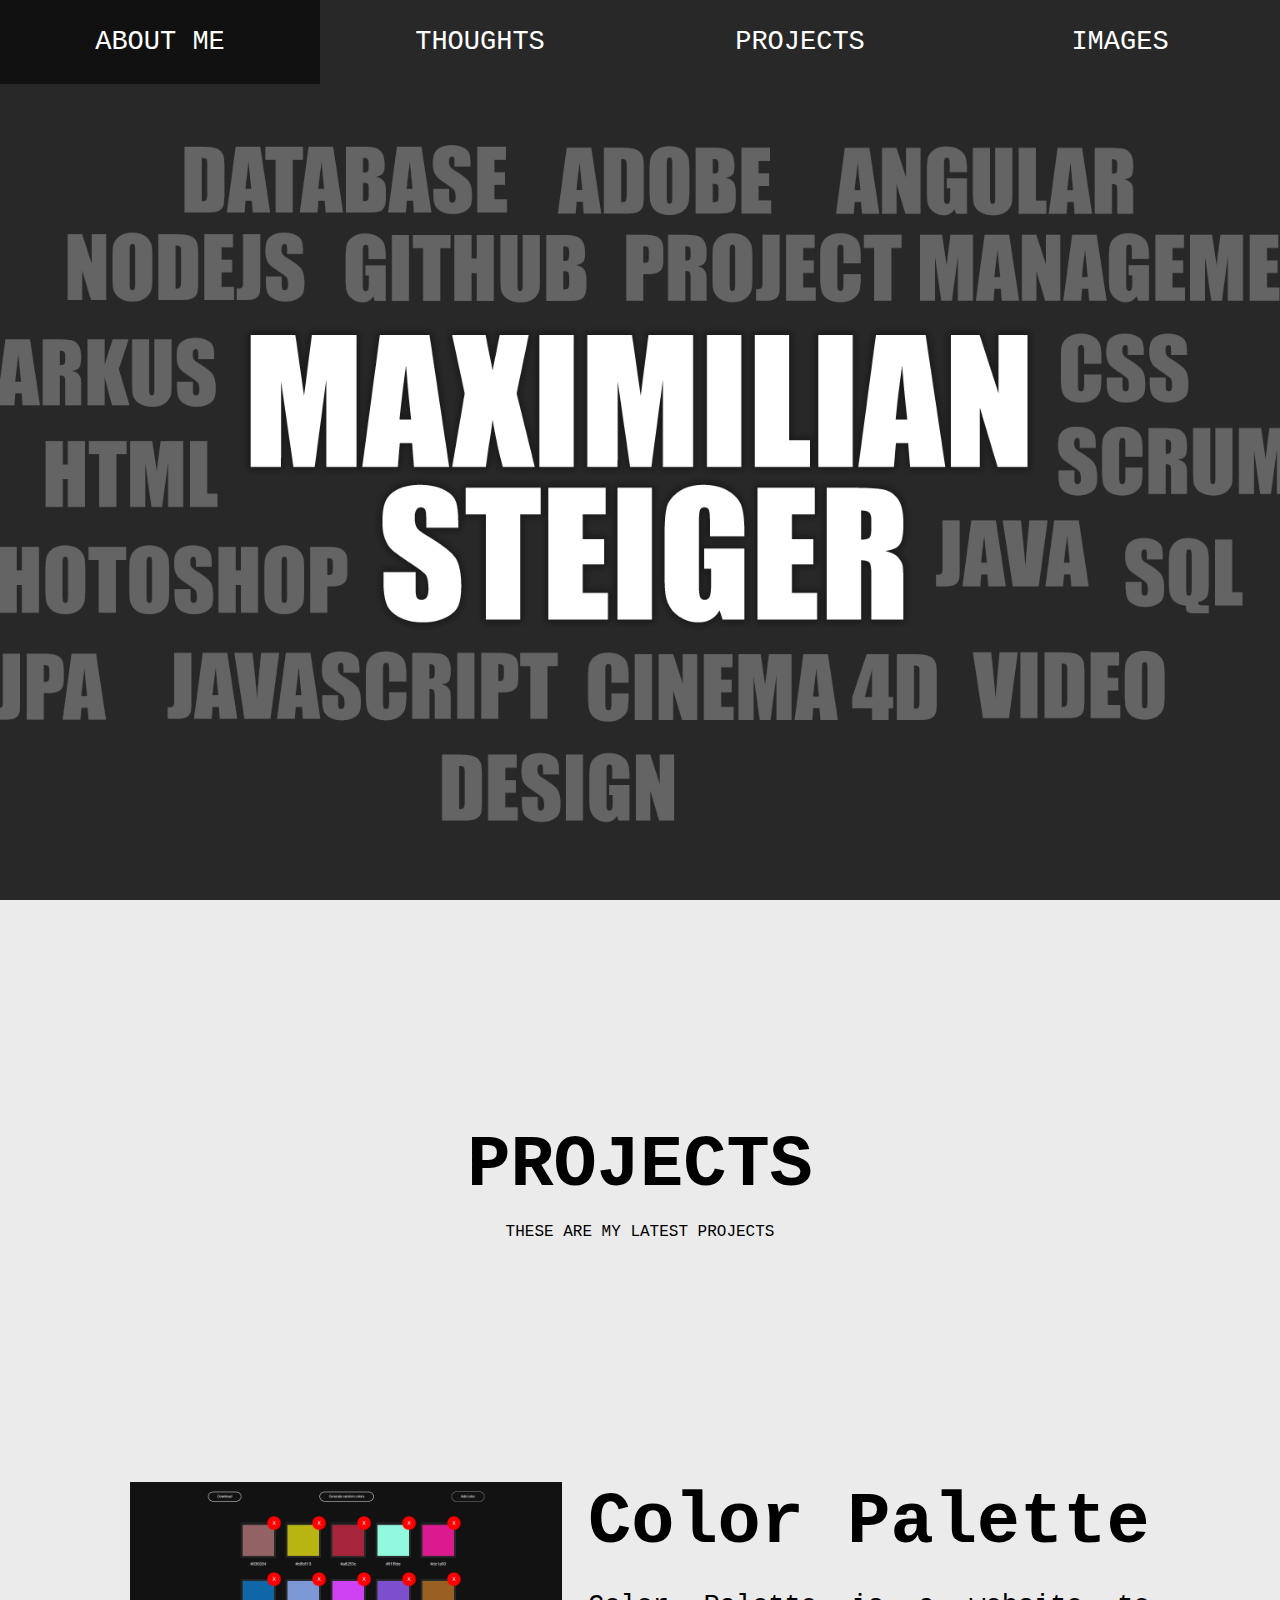
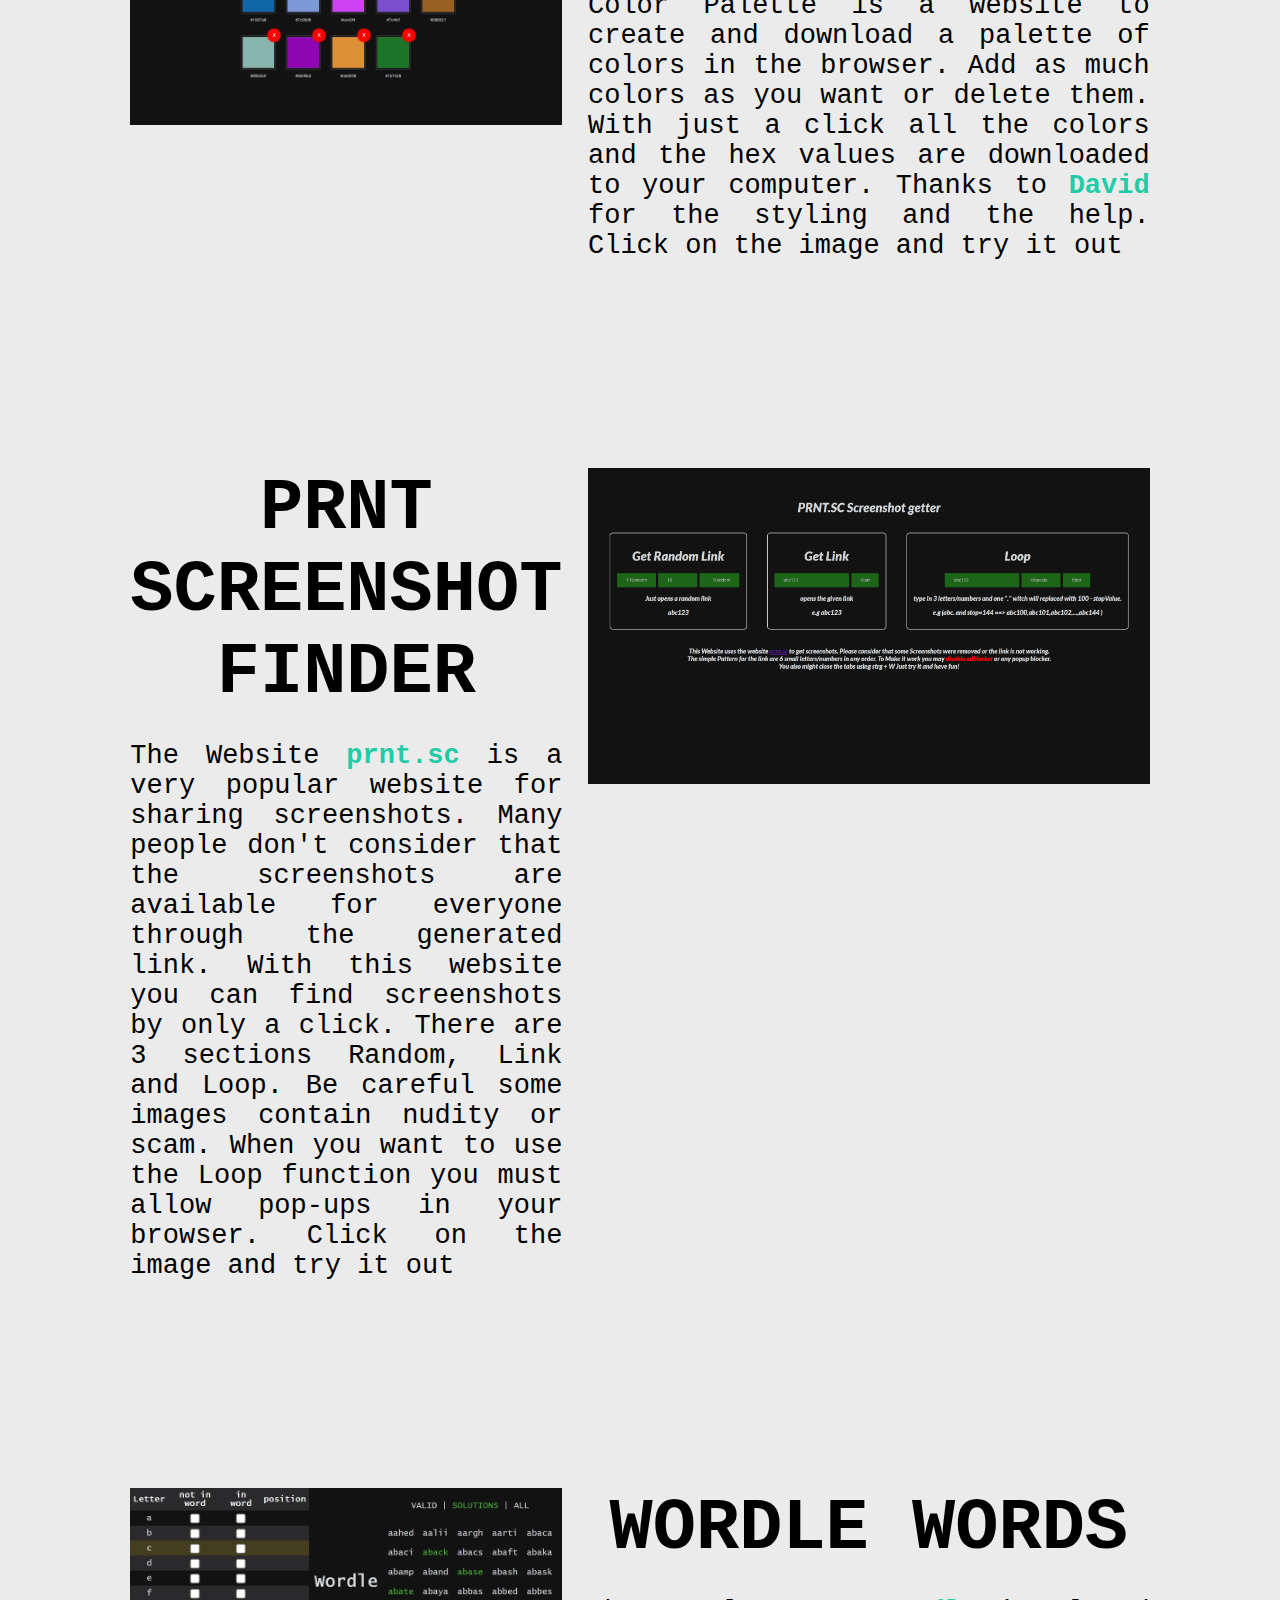
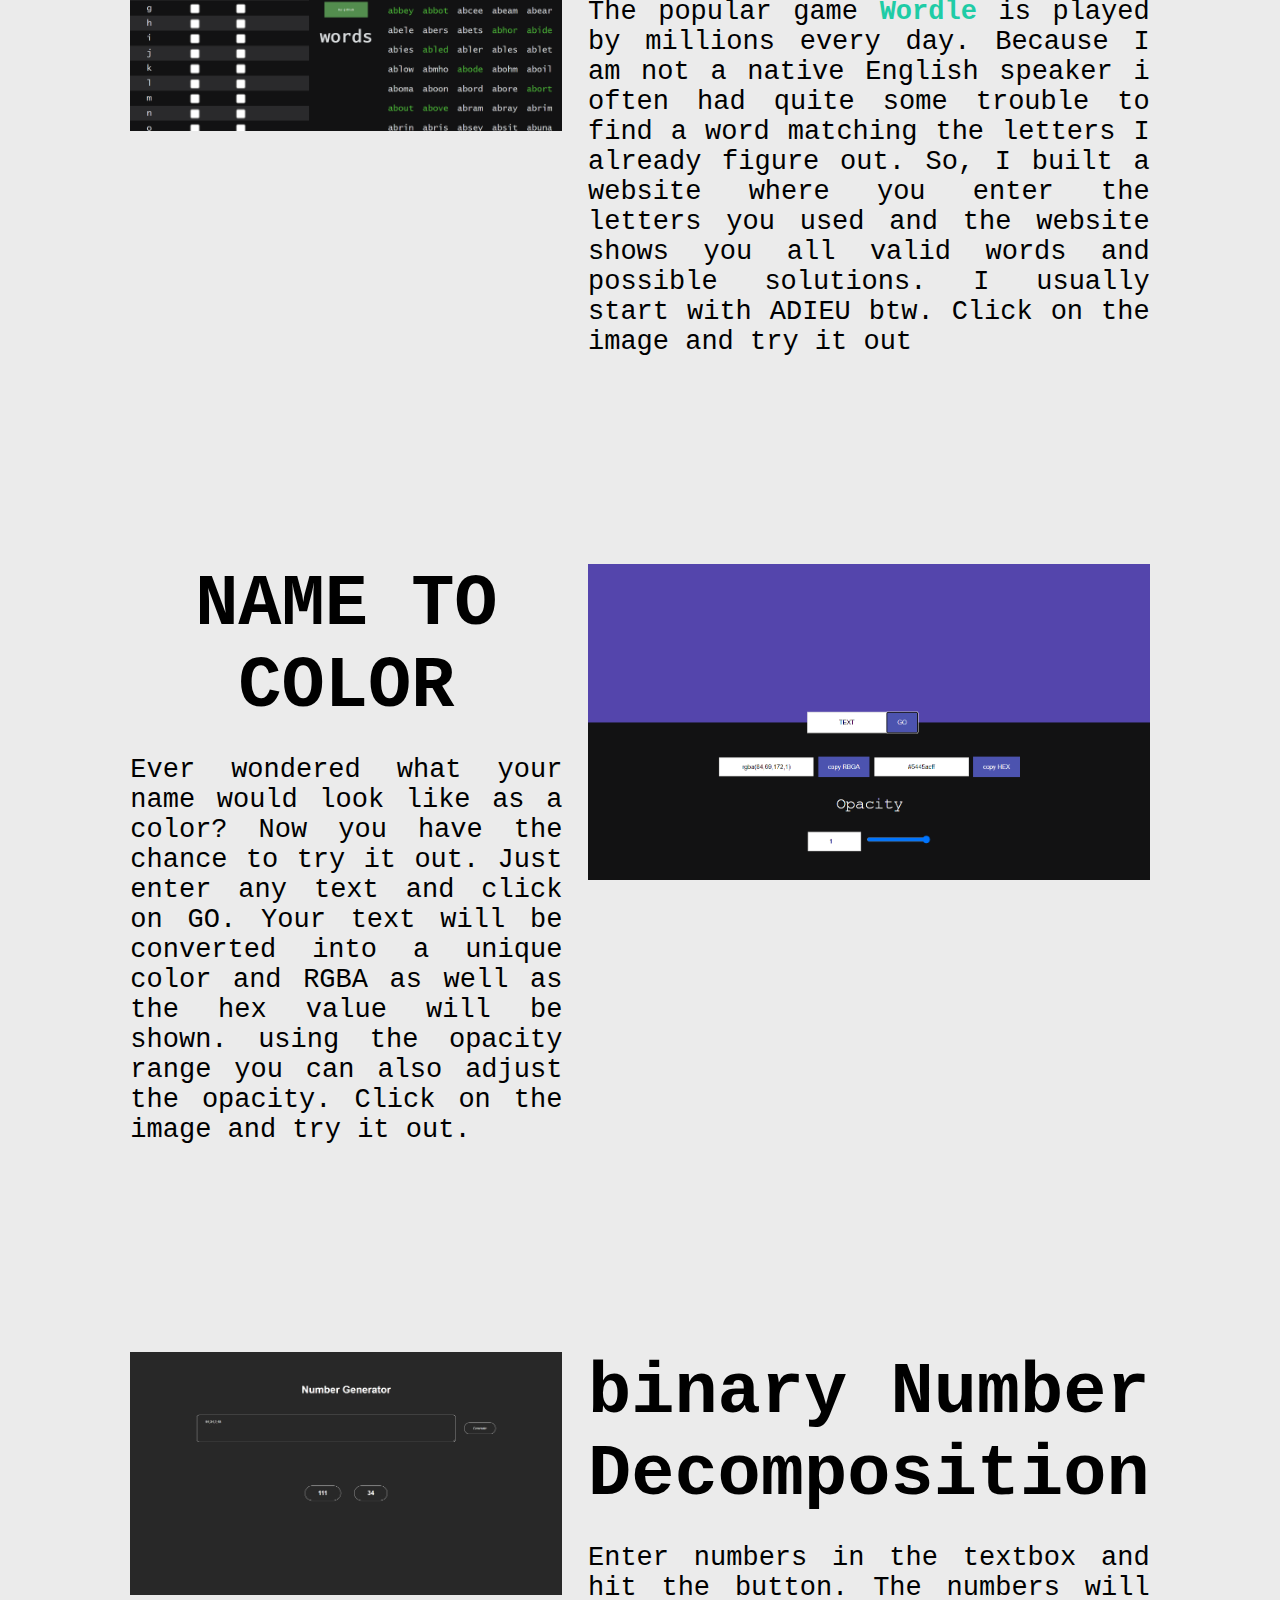
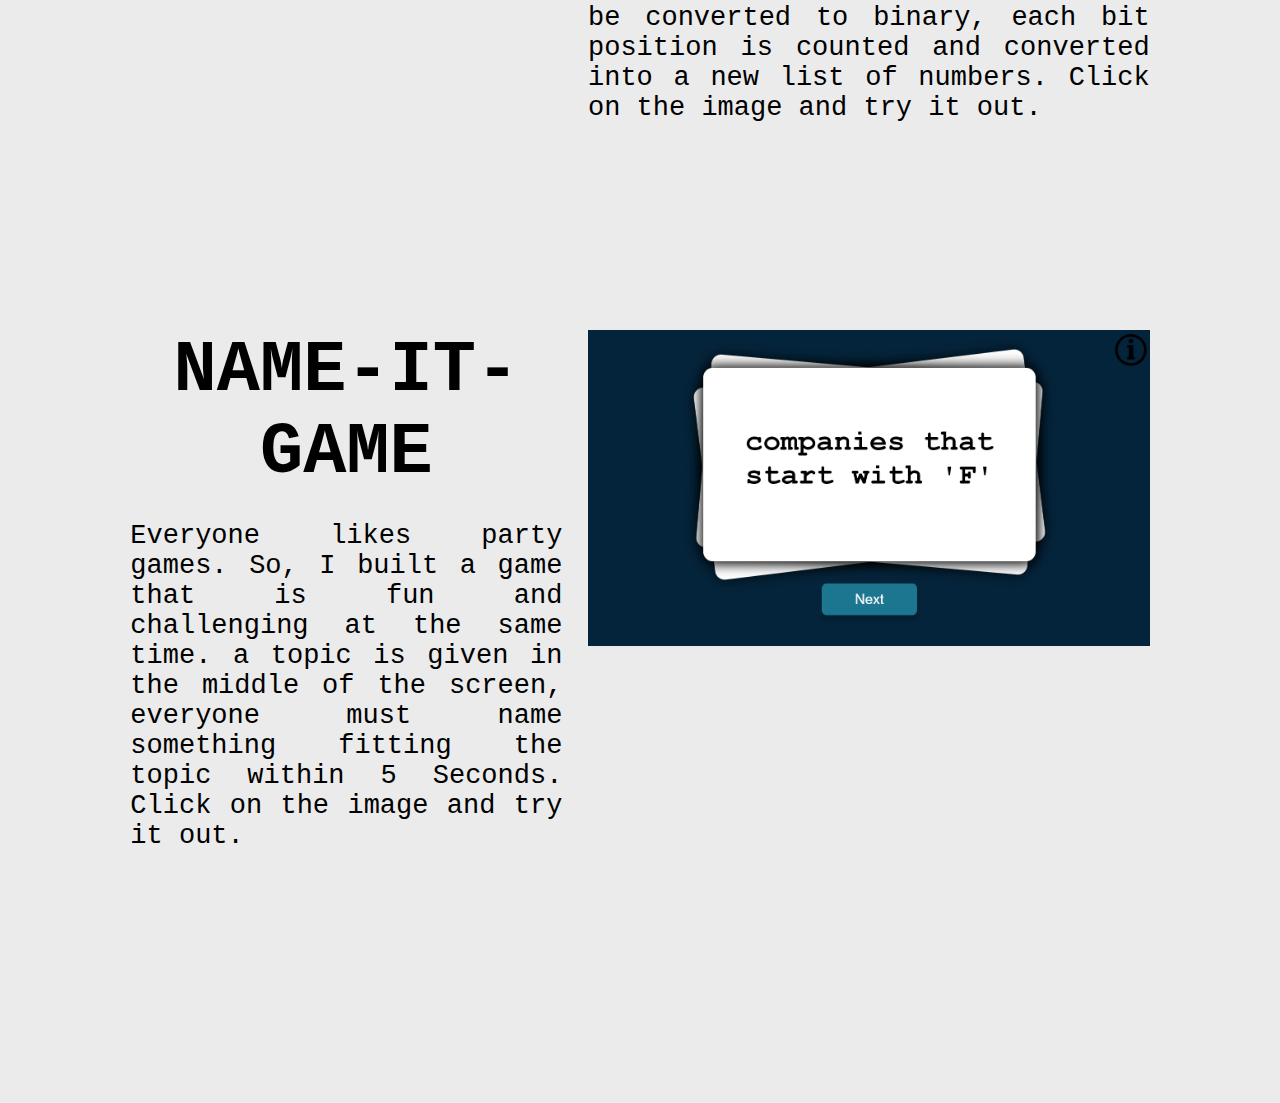
==== index.html @ 87ca0bf6 "fixed typo in link" ====
<!DOCTYPE html>
<html>

<head>
    <meta name="viewport" content="width=device-width, initial-scale=1">
    <link rel="stylesheet" href="style.css">
    <script src="script.js"></script>
    <style>

    </style>
</head>

<body>

    <ul>
        <li><a href="#">ABOUT ME</a></li>

        <li><a href="#news">THOUGHTS</a></li>

        <li><a href="#projects">PROJECTS</a></li>

        <li><a href="./pages/imageGallery/imageGallery.html">IMAGES</a></li>
    </ul>

    <div class="indexBackground"></div>





    <div class="projects" id="projects">
        <h1>PROJECTS</h1>
        <p>THESE ARE MY LATEST PROJECTS</p>

        <div class="projectsGrid">


            <img src="./images/colorPalette.png" alt="" onclick="openLink('projects/colorPalette/index.html')">

            <div>
                <h1>Color Palette</h1>
                <p>Color Palette is a website to create and download a palette of colors in the browser.
                    Add as much colors as you want or delete them.
                    With just a click all the colors and the hex values are downloaded to your computer.
                    Thanks to <a href="https://github.com/d-woegerbauer">David</a> for the styling and the help. Click
                    on the image and try it out
                </p>

            </div>

            <div>
                <h1>PRNT SCREENSHOT FINDER</h1>
                <p>The Website <a href="https://prnt.sc/">prnt.sc</a> is a very popular website for sharing
                    screenshots. Many people don't consider that the screenshots are available for everyone through the
                    generated link. With this website you can find screenshots by only a click. There are 3 sections
                    Random, Link and Loop. Be careful some images contain nudity or scam. When you want to use the Loop
                    function you must allow pop-ups in your browser. Click on the image and try it out

                </p>

            </div>

            <img src="./images/prntFinder.png" alt="" onclick="openLink('projects/prntScreenshotFinder/index.html')">



            <img src="./images/wordlewords.png" alt="" onclick="openLink('projects/wordlewords/index.html')">
            <div>
                <h1>WORDLE WORDS</h1>
                <p>The popular game <a href="https://www.nytimes.com/games/wordle/index.html">Wordle</a> is played by
                    millions every day. Because I am not a native English speaker i often had quite some trouble to find
                    a
                    word matching the letters I already figure out. So, I built a website where you enter the letters
                    you
                    used and the website shows you all valid words and possible solutions. I usually start with ADIEU
                    btw. Click on the image and try it out</p>
            </div>

            <div>
                <h1>NAME TO COLOR</h1>
                <p>Ever wondered what your name would look like as a color?
                    Now you have the chance to try it out. Just enter any text and click on GO.
                    Your text will be converted into a unique color and RGBA as well as the hex value will be shown.
                    using the opacity range you can also adjust the opacity. Click on the image and try it out.

                </p>
            </div>
            <img src="./images/nameToColor.png" alt="" onclick="openLink('projects/name-to-color/index.html')">


            <img src="./images/numberBinary.png" alt=""
                onclick="openLink('projects/binaryNumberDecomposition/index.html')">

            <div>
                <h1>binary Number Decomposition</h1>
                <p>Enter numbers in the textbox and hit the button. The numbers will be converted to binary, each bit
                    position is counted and converted into a new list of numbers. Click on the image and try it out.</p>
            </div>



            <div>
                <h1>NAME-IT-GAME</h1>
                <p>Everyone likes party games. So, I built a game that is fun and challenging at the same time.
                    a topic is given in the middle of the screen, everyone must name something fitting the topic
                    within 5 Seconds.
                    Click on the image and try it out.</p>
            </div>

            <img src="./images/name-it-game.png" alt="" onclick="openLink('projects/name-it-game/index.html')">



        </div>

    </div>

</body>

</html>
---- style.css ----
body,
html {
  background-color: #ebebeb;
  font-family: 'Cousine', monospace;
  height: 100%;
  margin: 0 auto;
  padding: 0;
  scroll-behavior: smooth;
}

h1 {
  font-size: 8vh;
  font-weight: bold;
  margin: 0;
  padding: 0;
  color: black;
}



.indexBackground {
  background-image: url("./images/backgroundIMG.png");
  height: 100%;
  background-attachment: fixed;
  background-position: center;
  background-repeat: no-repeat;
  background-size: cover;
}


.projects {
  margin-top: 25vh;
  display: flex;
  flex-direction: column;
  align-items: center;
  justify-content: center;
}

.projects img {
  width: 100%;
  height: auto;
  cursor: pointer;
  transition: all .5s ease-in-out;
}

.projects img:hover {
  transform: scale(1.05);
}


.projectsGrid div {
  font-size: 3vh;
  text-align: justify;
}

.projectsGrid div h1 {
  text-align: center;
}

.projectsGrid a {
  text-decoration: none;
  color: rgb(31, 204, 166);
  font-weight: bold;
}

.projectsGrid {
  display: grid;
  grid-template-columns: 1fr 1fr;
  gap: 2vw;
  row-gap: 20vh;

  padding-left: 15vh;
  padding-right: 15vh;
  margin-top: 25vh;
  margin-bottom: 25vh;
}













/* button */
.projectButton {

  width: 100%;
  height: 25vh;
  font-size: 3vh;
  letter-spacing: 2px;
  background-color: #417fcb;
  color: #ebebeb;
  padding: 3vh 3vh;
  text-align: center;
  display: inline-block !important;
  text-decoration: none;
  border: 0px;
  cursor: pointer;
}





/* nav */
ul {
  width: 100%;
  height: 10vh;
  position: fixed;
  list-style-type: none;
  margin: 0;
  padding: 0;
  overflow: hidden;
  background-color: #282828;
  display: flex;
  /* flex-direction: row; */
  align-items: center;
  justify-content: space-around;
  z-index: 50;
}

li {
  float: left;
  width: 100%;
  height: 10vh;
  color: white;
  font-size: 3vh;
}

li a {
  display: block;
  text-align: center;
  color: white;
  padding: 3vh 3vh;
  text-decoration: none;
}

li a:hover {
  background-color: #111;
}
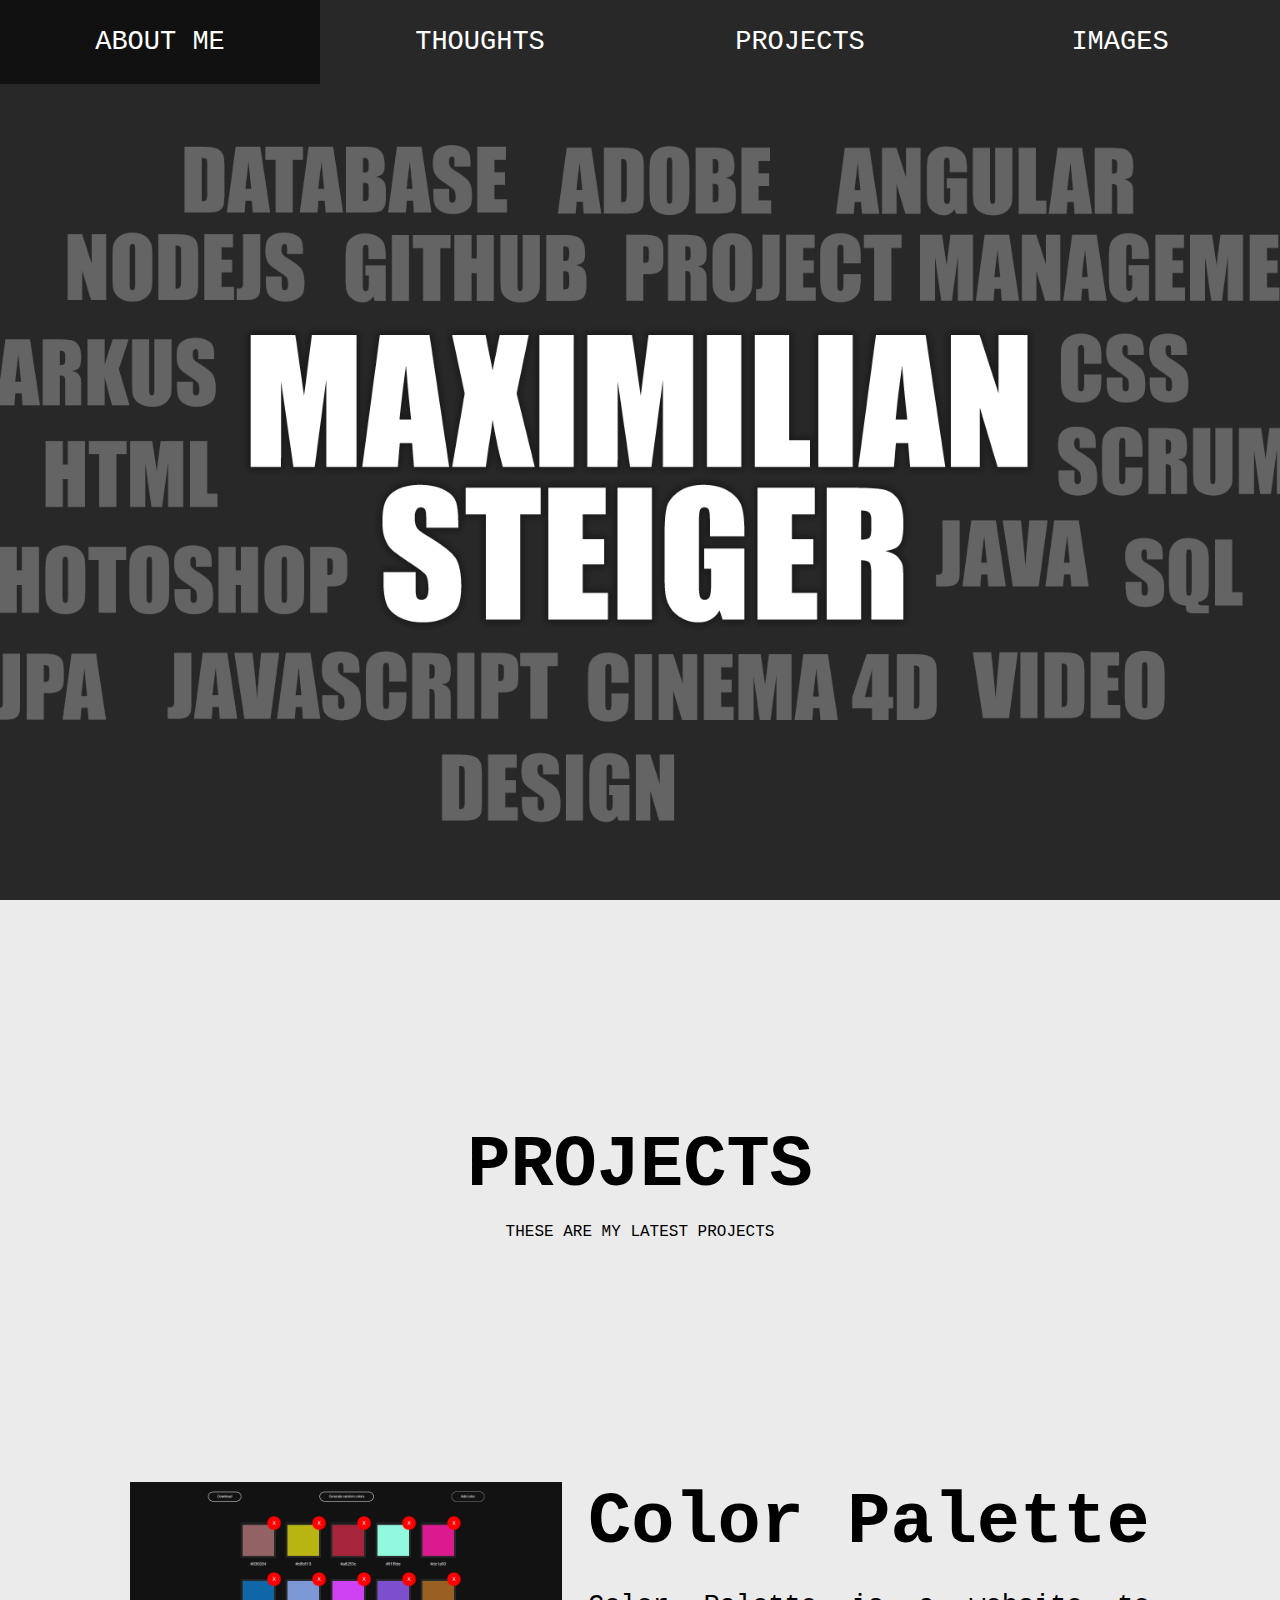
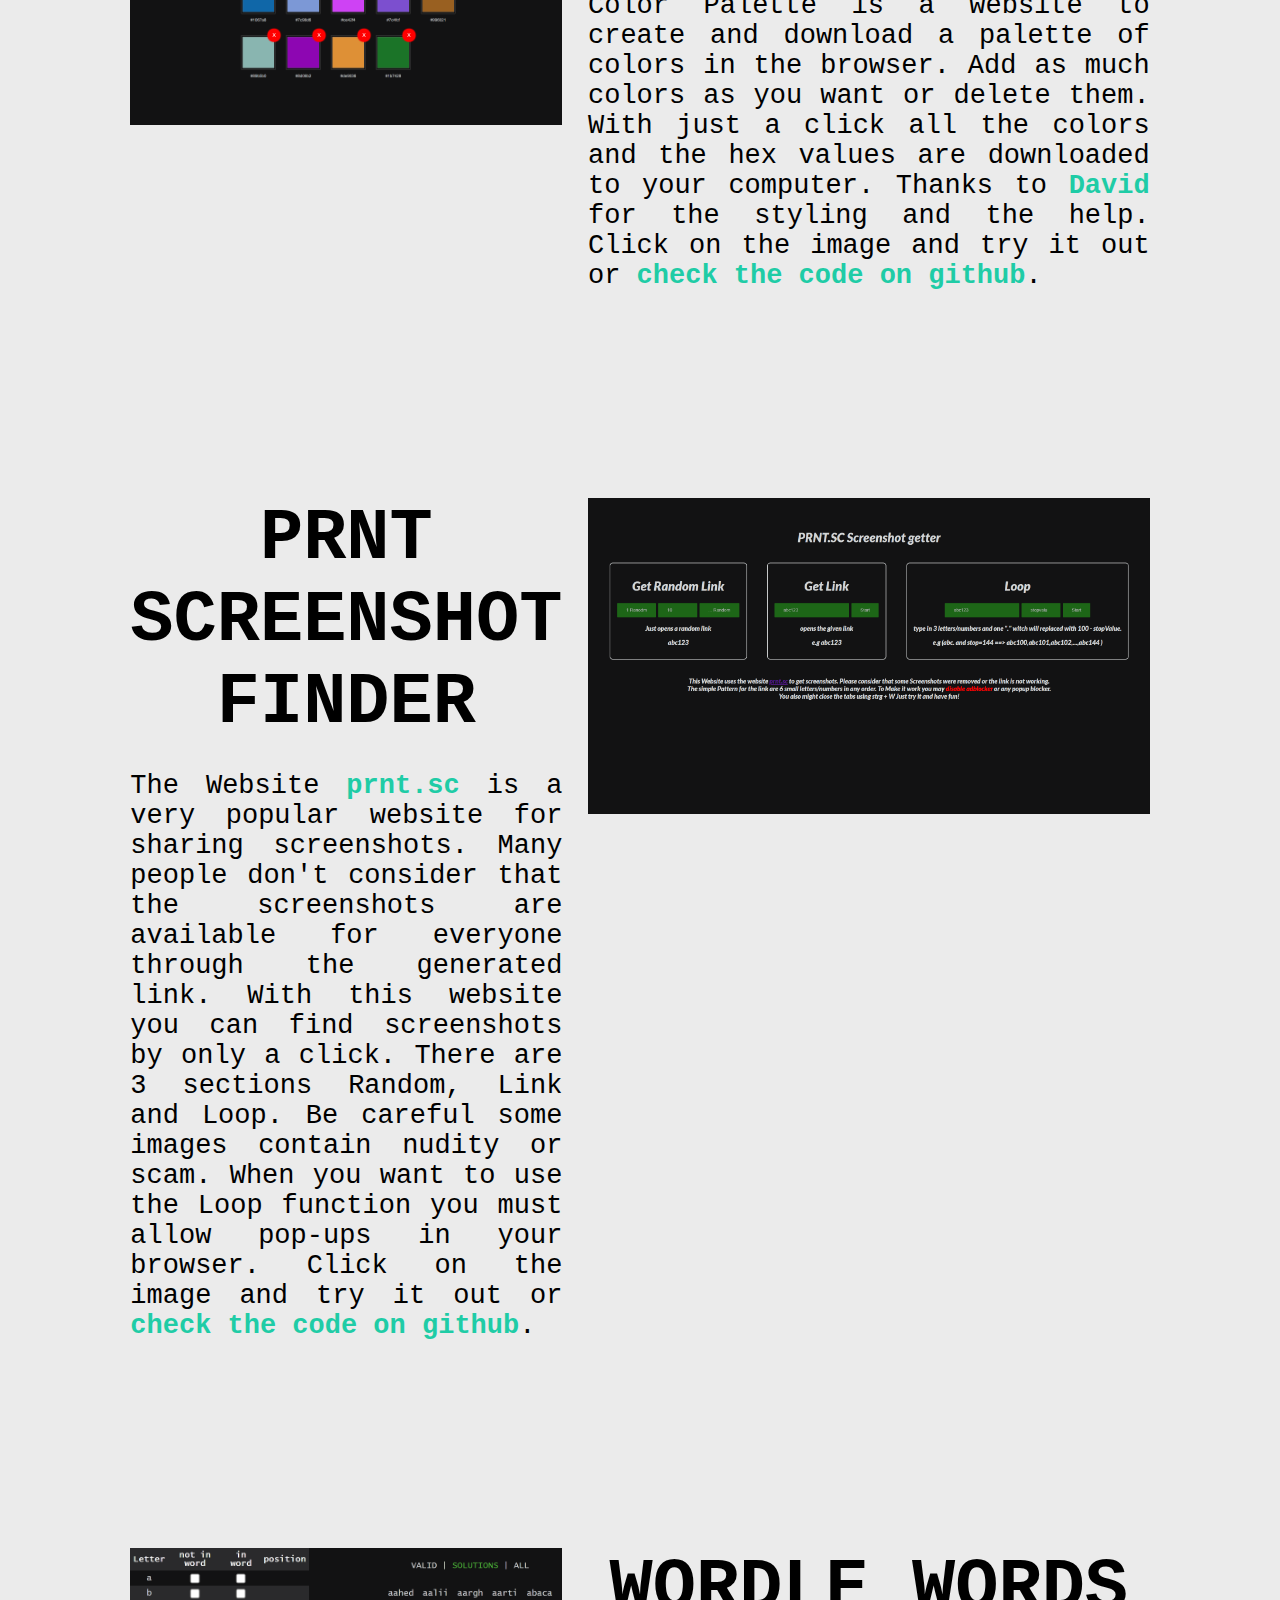
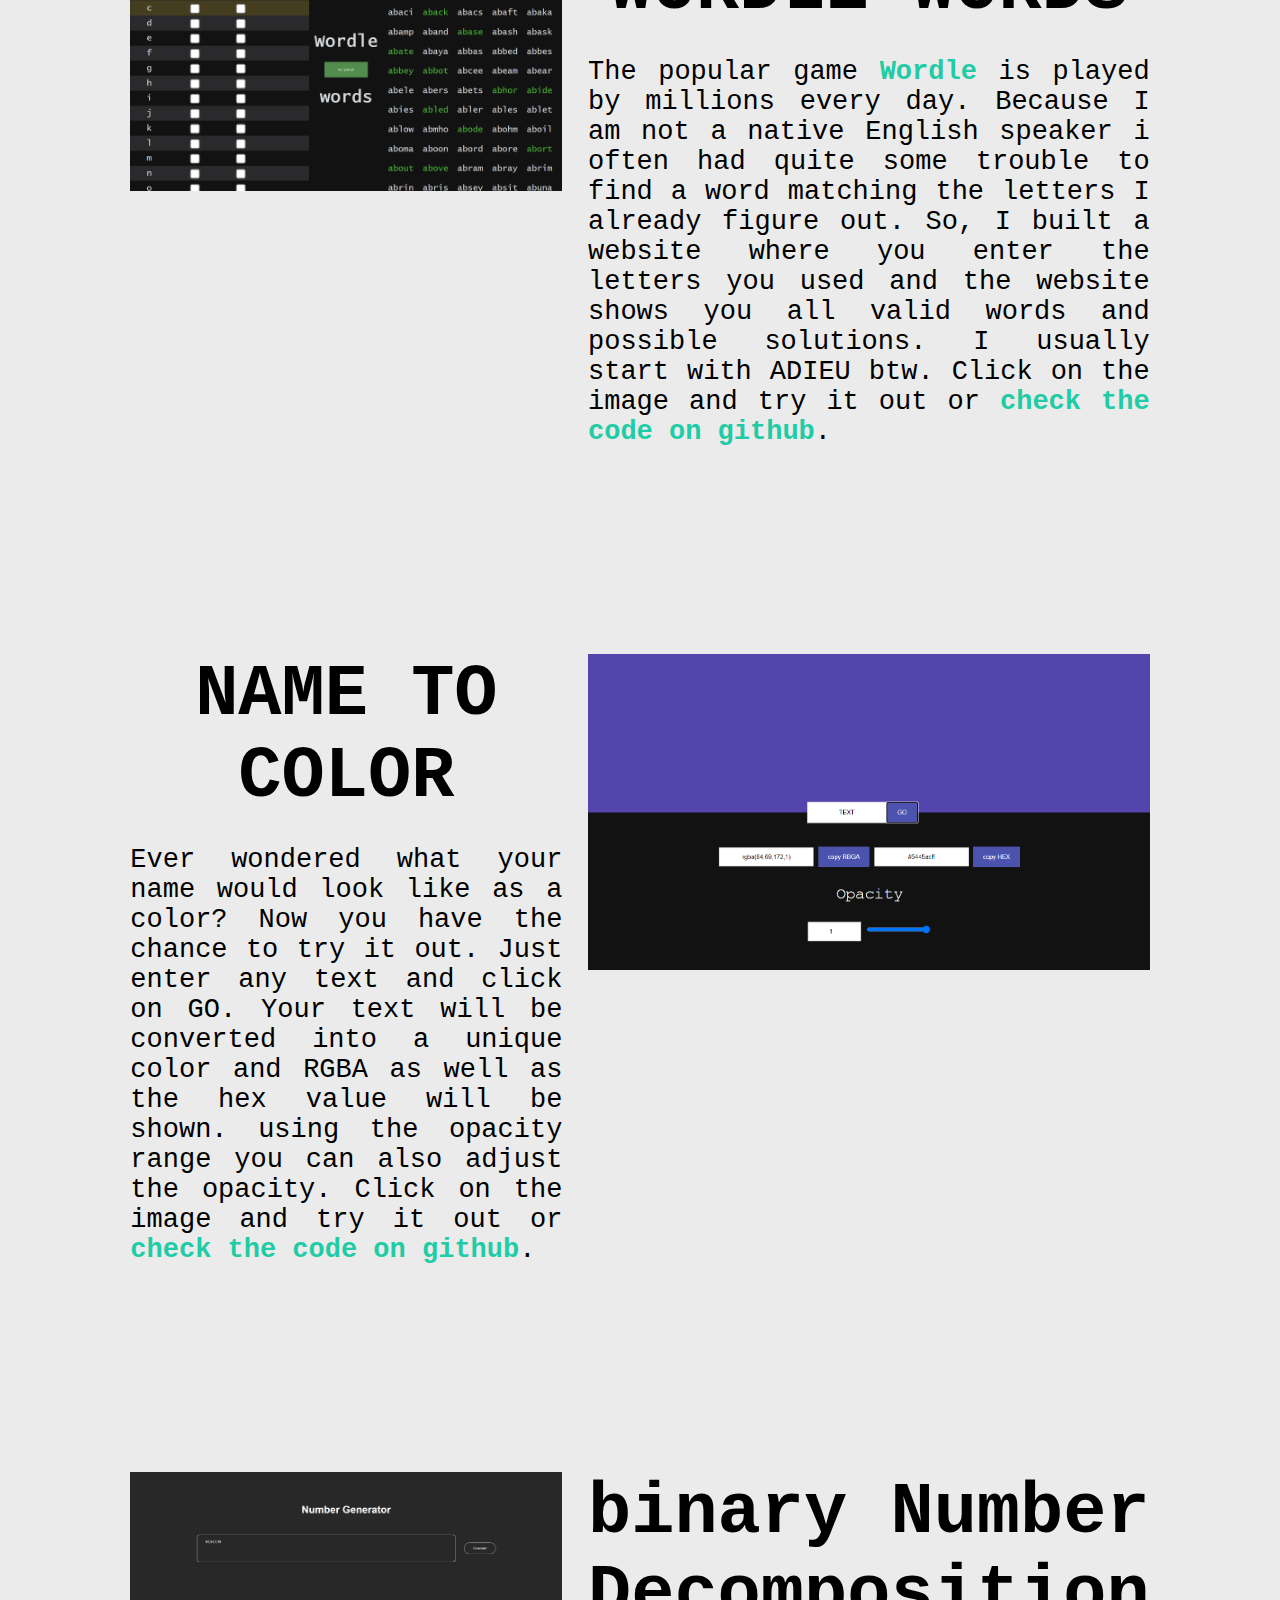
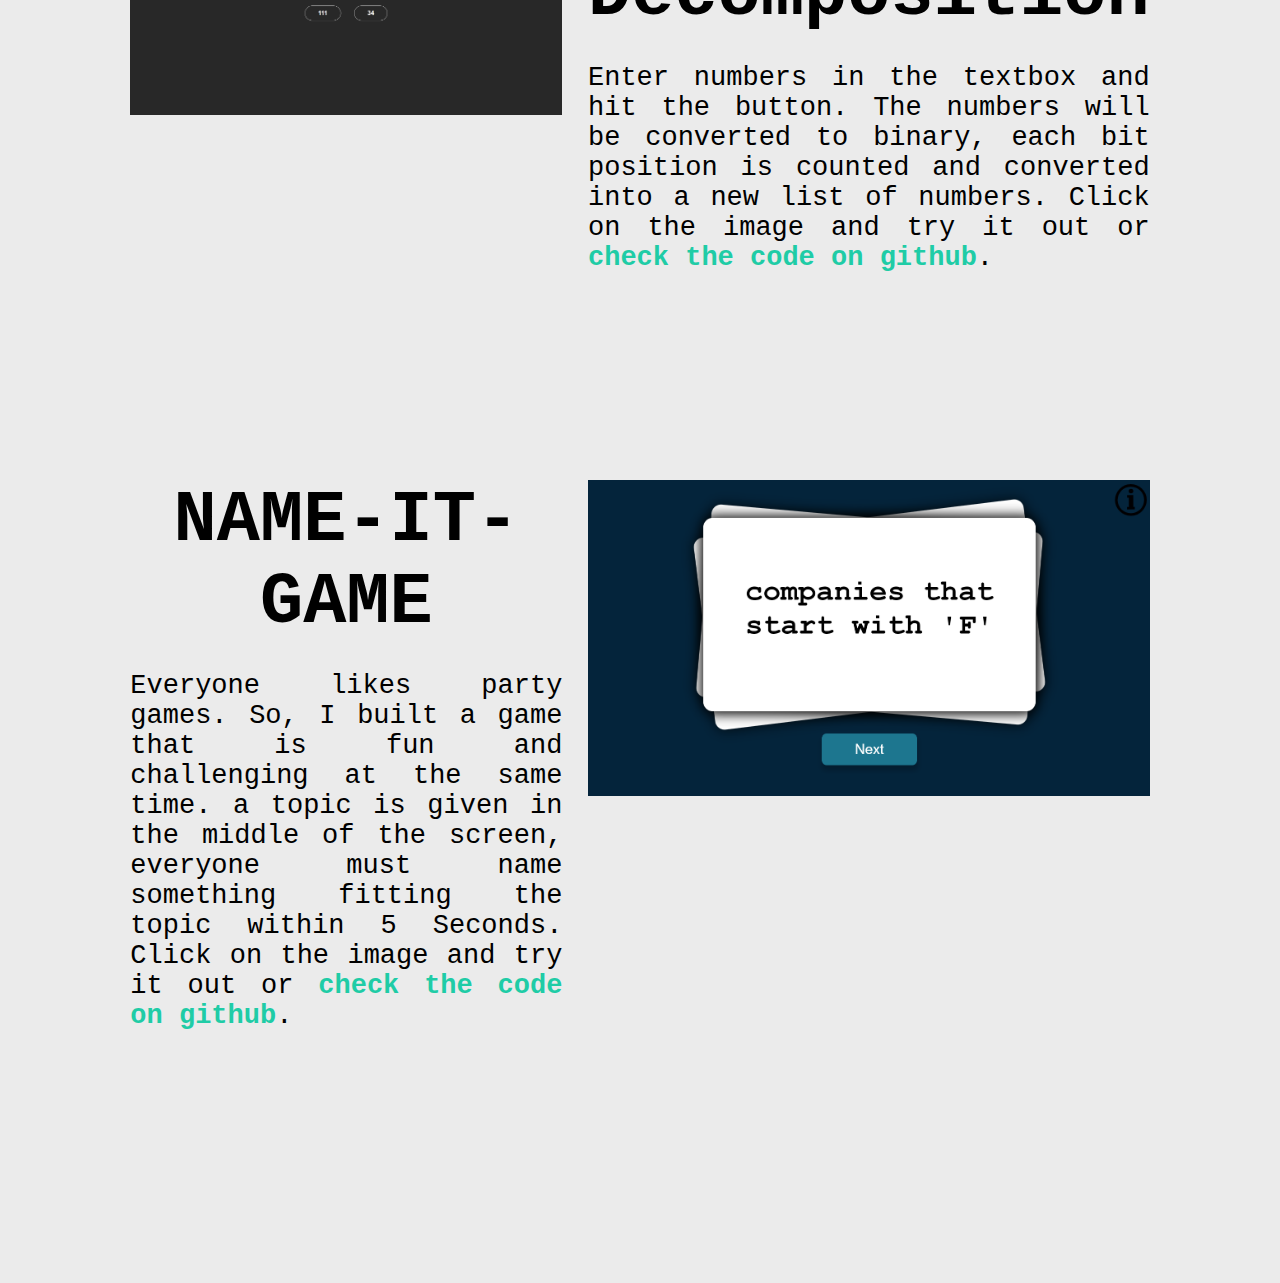
==== commit 05b8baad: "added link to github for each project" ====
--- a/index.html
+++ b/index.html
@@ -43,7 +43,7 @@
                     Add as much colors as you want or delete them.
                     With just a click all the colors and the hex values are downloaded to your computer.
                     Thanks to <a href="https://github.com/d-woegerbauer">David</a> for the styling and the help. Click
-                    on the image and try it out
+                    on the image and try it out or <a href="https://github.com/maximiliansteiger/colorPalette">check the code on github</a>.
                 </p>
 
             </div>
@@ -54,7 +54,7 @@
                     screenshots. Many people don't consider that the screenshots are available for everyone through the
                     generated link. With this website you can find screenshots by only a click. There are 3 sections
                     Random, Link and Loop. Be careful some images contain nudity or scam. When you want to use the Loop
-                    function you must allow pop-ups in your browser. Click on the image and try it out
+                    function you must allow pop-ups in your browser. Click on the image and try it out or <a href="https://github.com/maximiliansteiger/prntScreenshotFinder">check the code on github</a>.
 
                 </p>
 
@@ -73,7 +73,7 @@
                     word matching the letters I already figure out. So, I built a website where you enter the letters
                     you
                     used and the website shows you all valid words and possible solutions. I usually start with ADIEU
-                    btw. Click on the image and try it out</p>
+                    btw. Click on the image and try it out  or <a href="https://github.com/maximiliansteiger/wordlewords">check the code on github</a>.</p>
             </div>
 
             <div>
@@ -81,7 +81,7 @@
                 <p>Ever wondered what your name would look like as a color?
                     Now you have the chance to try it out. Just enter any text and click on GO.
                     Your text will be converted into a unique color and RGBA as well as the hex value will be shown.
-                    using the opacity range you can also adjust the opacity. Click on the image and try it out.
+                    using the opacity range you can also adjust the opacity. Click on the image and try it out  or <a href="https://github.com/maximiliansteiger/name-to-color">check the code on github</a>.
 
                 </p>
             </div>
@@ -94,7 +94,7 @@
             <div>
                 <h1>binary Number Decomposition</h1>
                 <p>Enter numbers in the textbox and hit the button. The numbers will be converted to binary, each bit
-                    position is counted and converted into a new list of numbers. Click on the image and try it out.</p>
+                    position is counted and converted into a new list of numbers. Click on the image and try it out  or <a href="https://github.com/maximiliansteiger/Binary-Number-Generator">check the code on github</a>.</p>
             </div>
 
 
@@ -104,7 +104,7 @@
                 <p>Everyone likes party games. So, I built a game that is fun and challenging at the same time.
                     a topic is given in the middle of the screen, everyone must name something fitting the topic
                     within 5 Seconds.
-                    Click on the image and try it out.</p>
+                    Click on the image and try it out or <a href="https://github.com/maximiliansteiger/name-it-game">check the code on github</a>.</p>
             </div>
 
             <img src="./images/name-it-game.png" alt="" onclick="openLink('projects/name-it-game/index.html')">
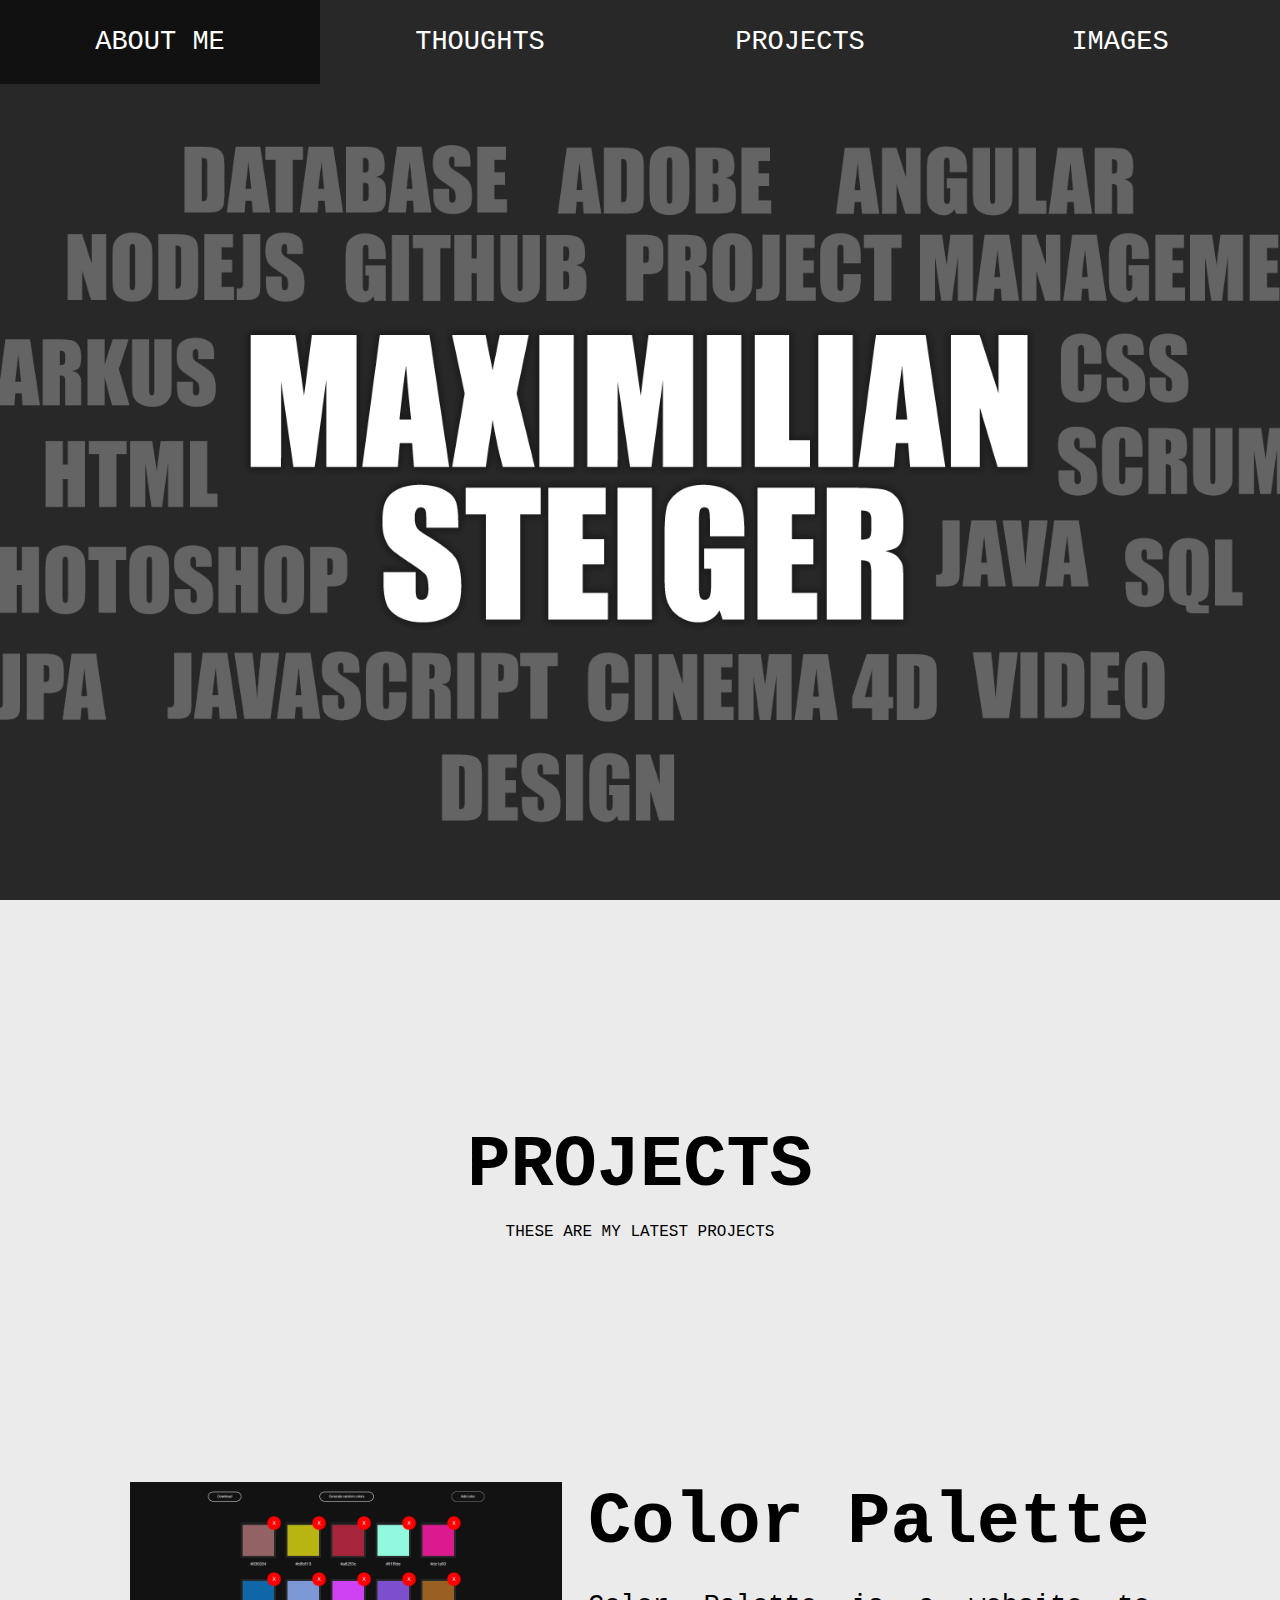
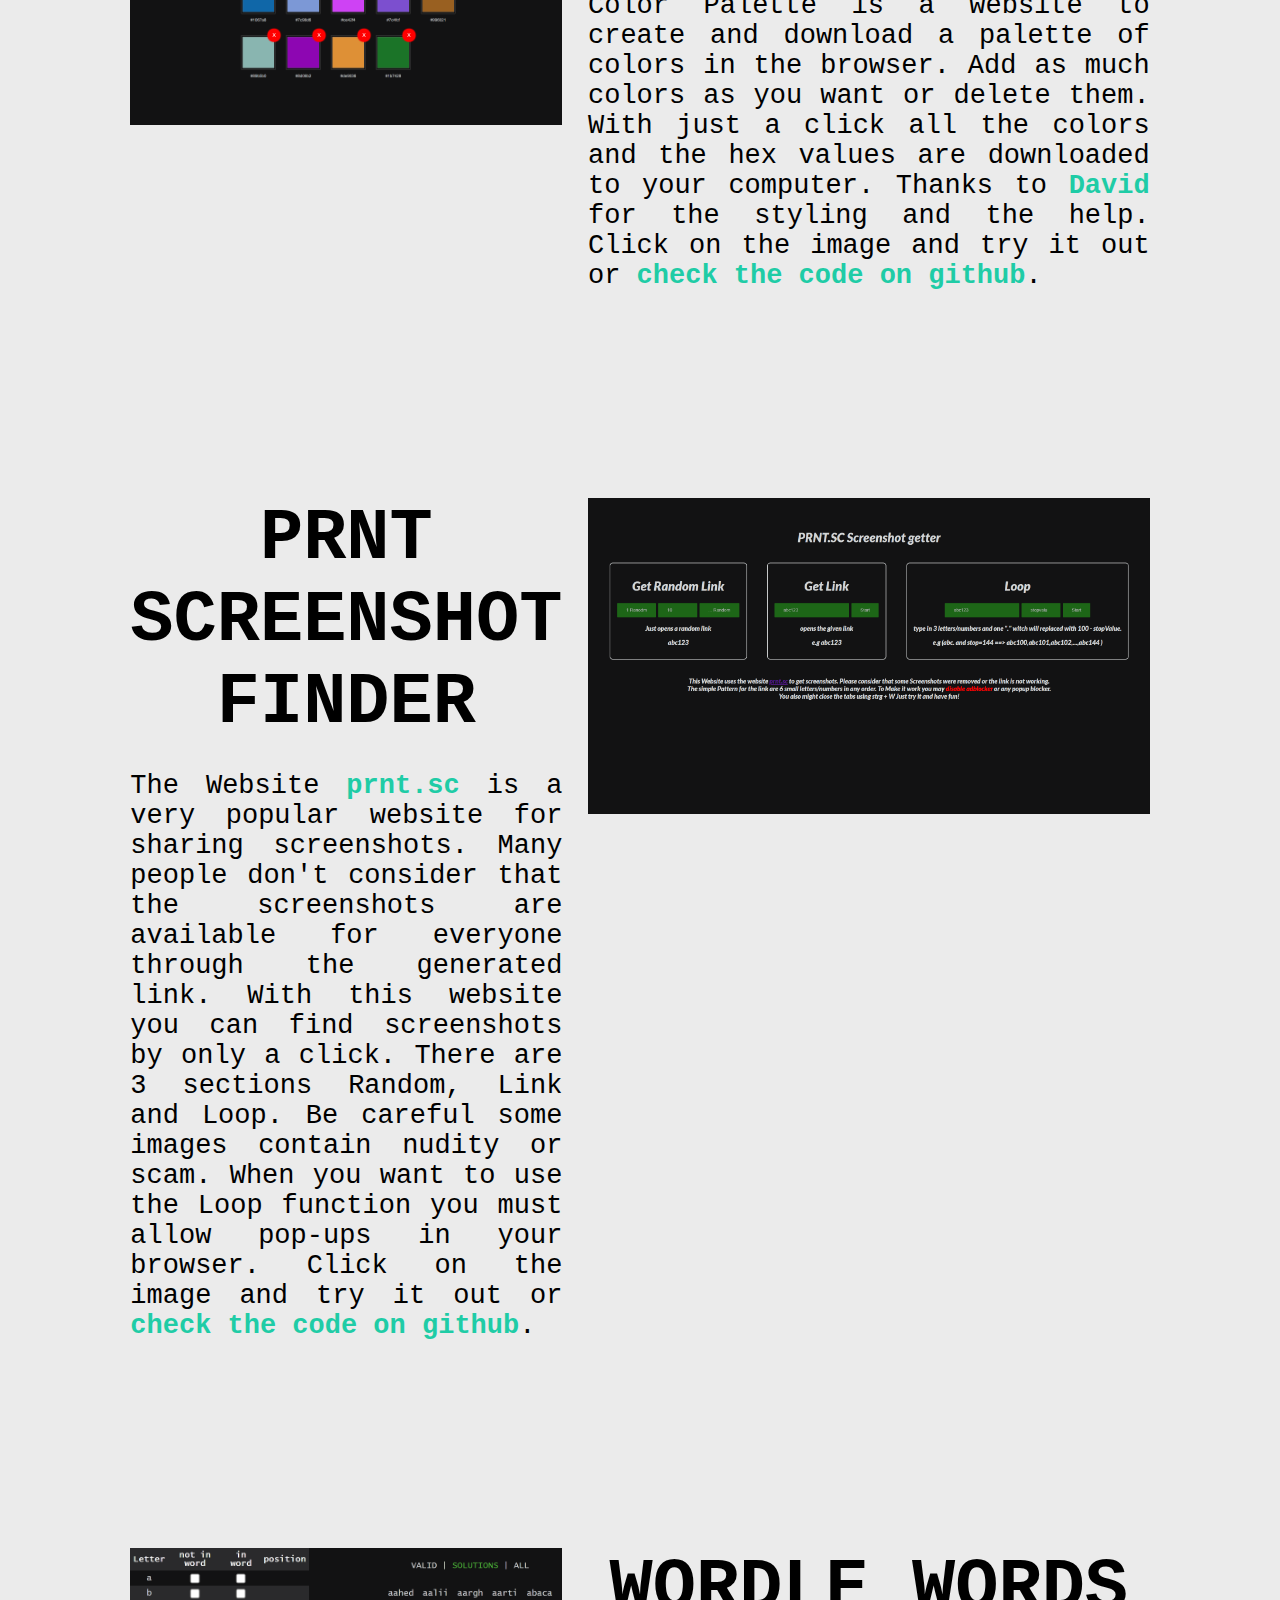
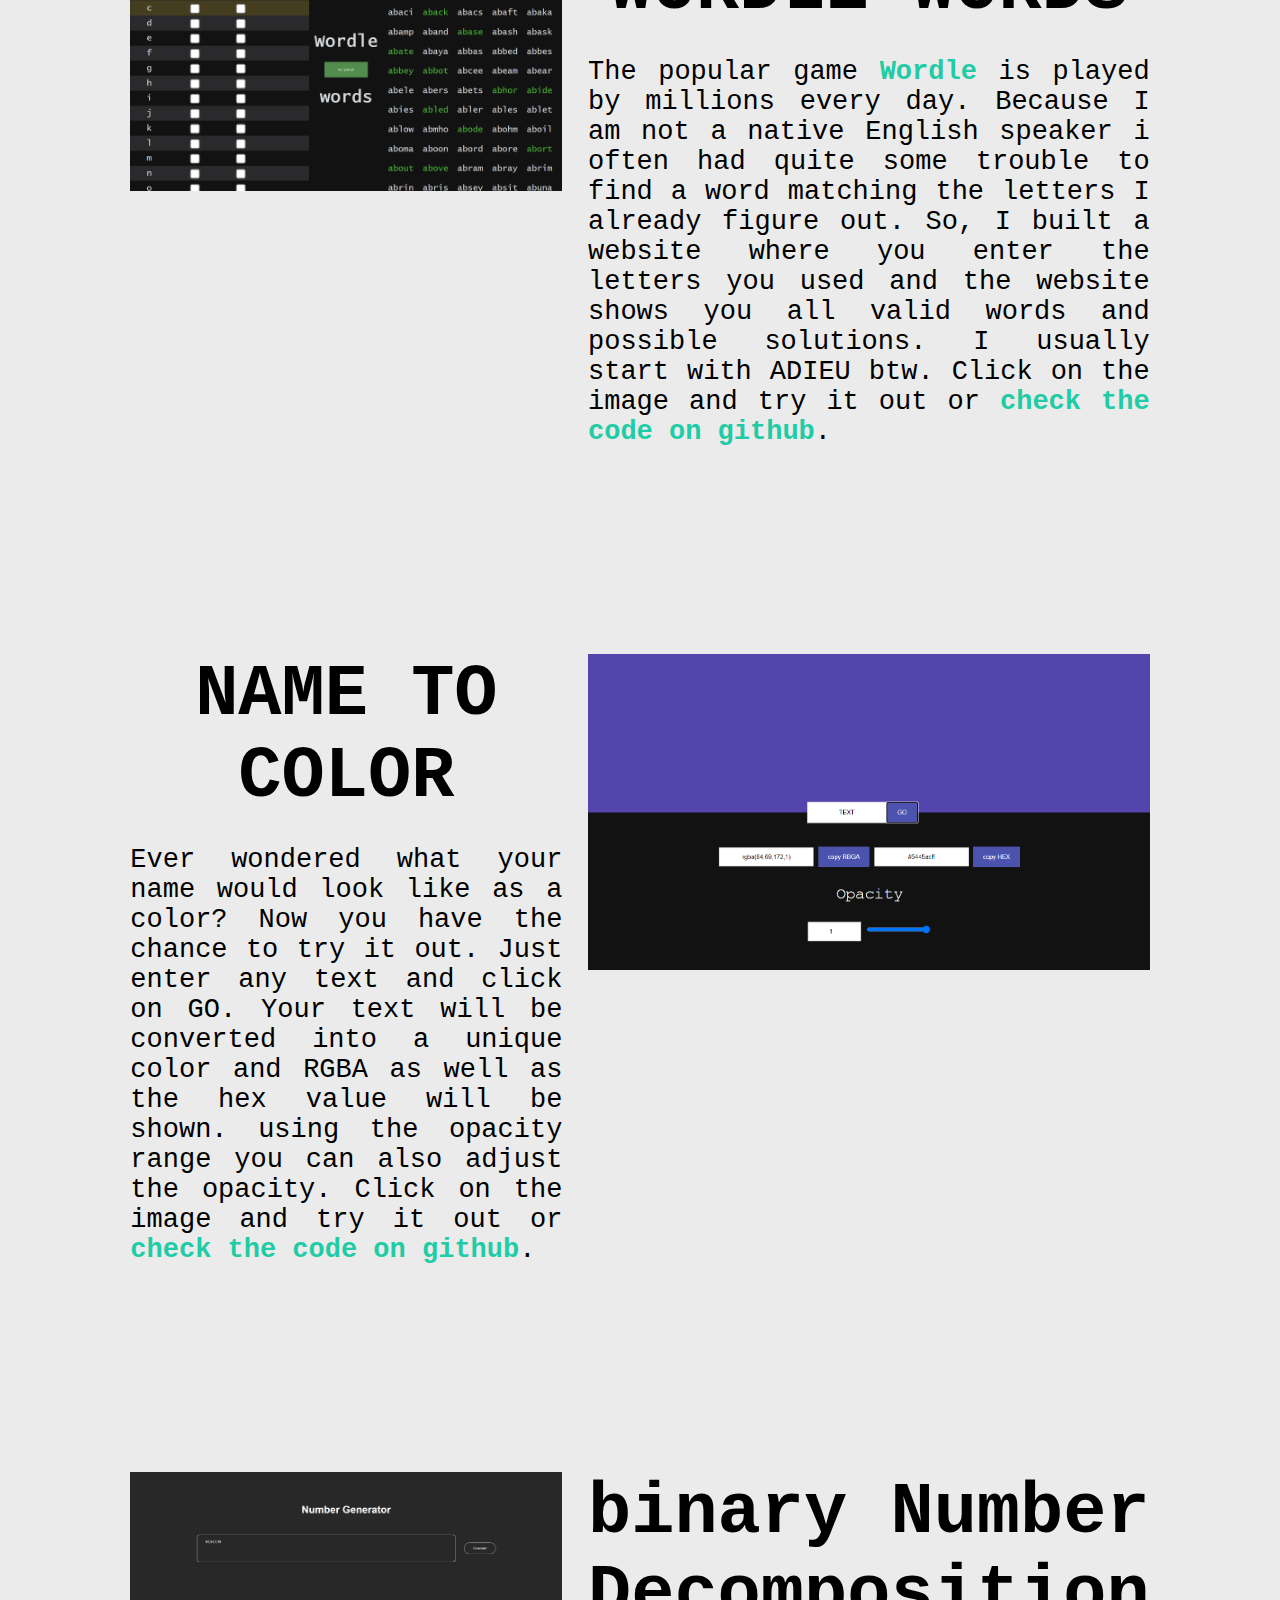
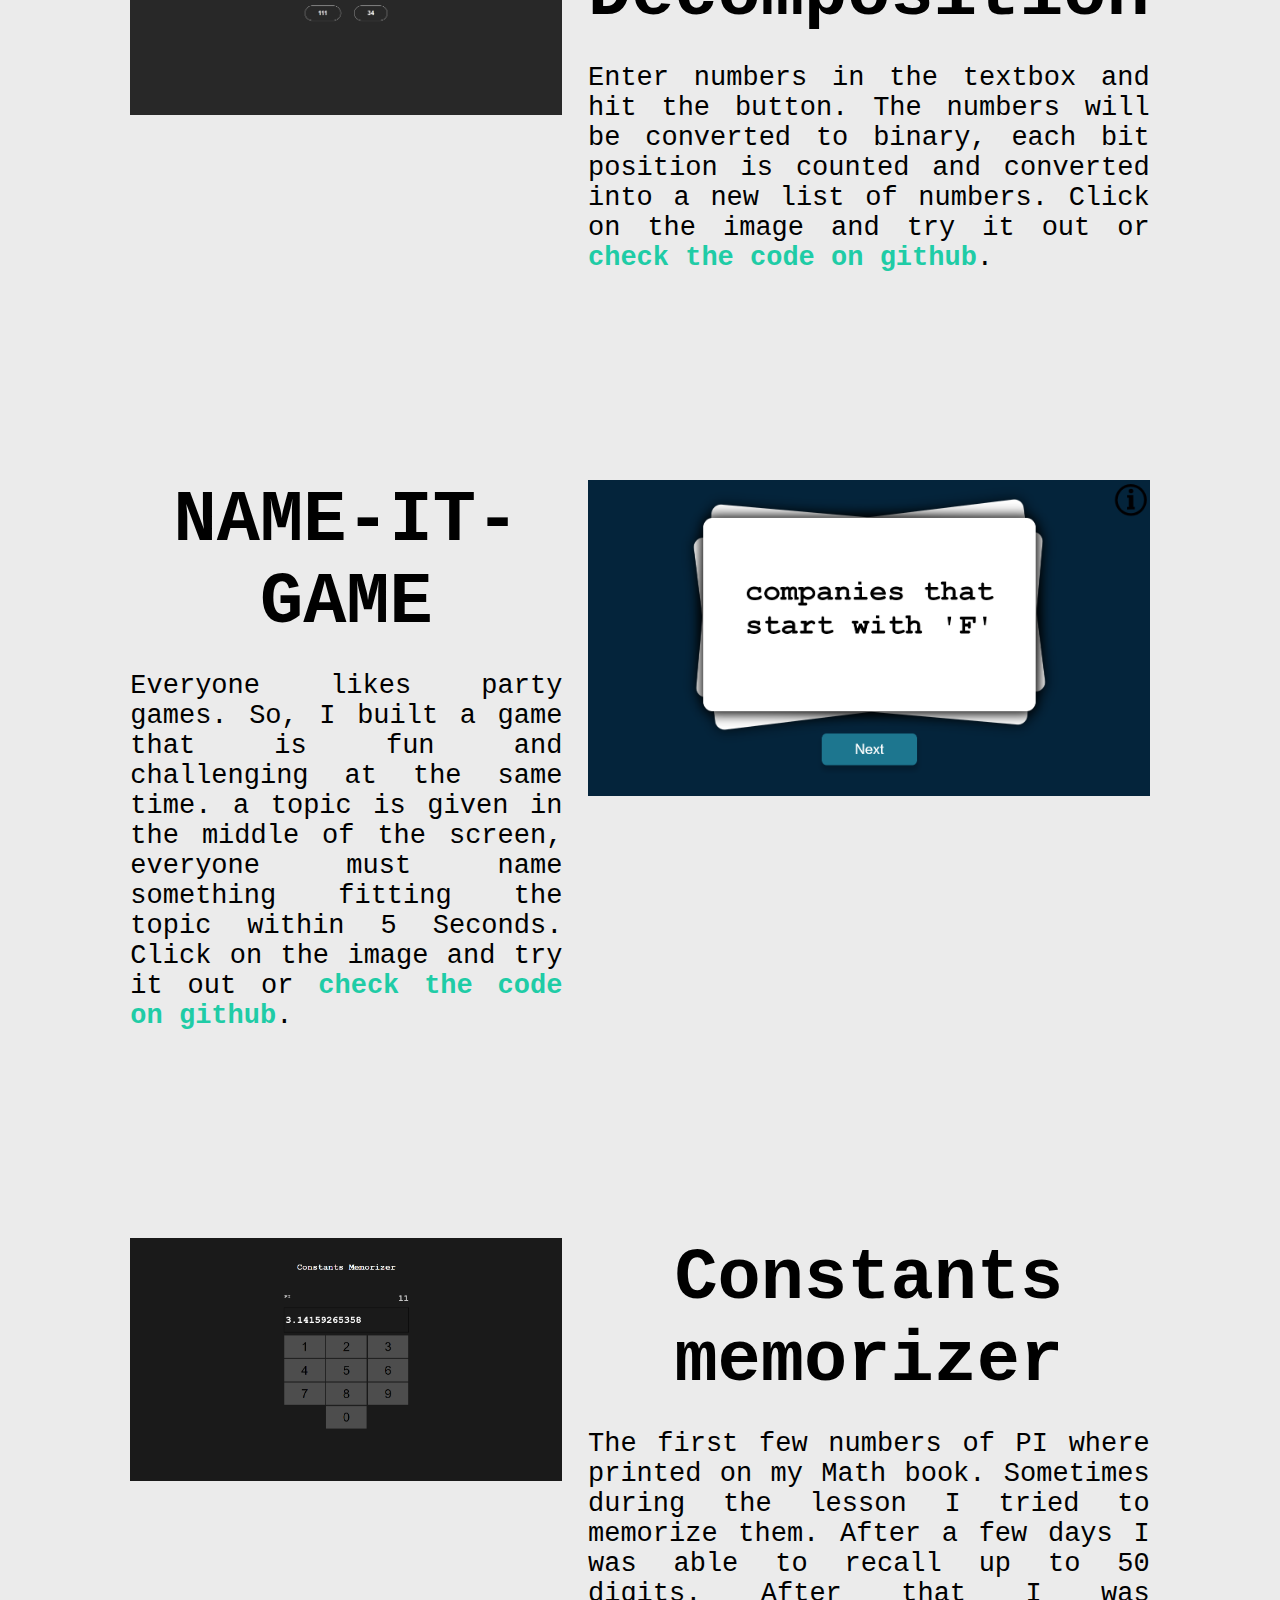
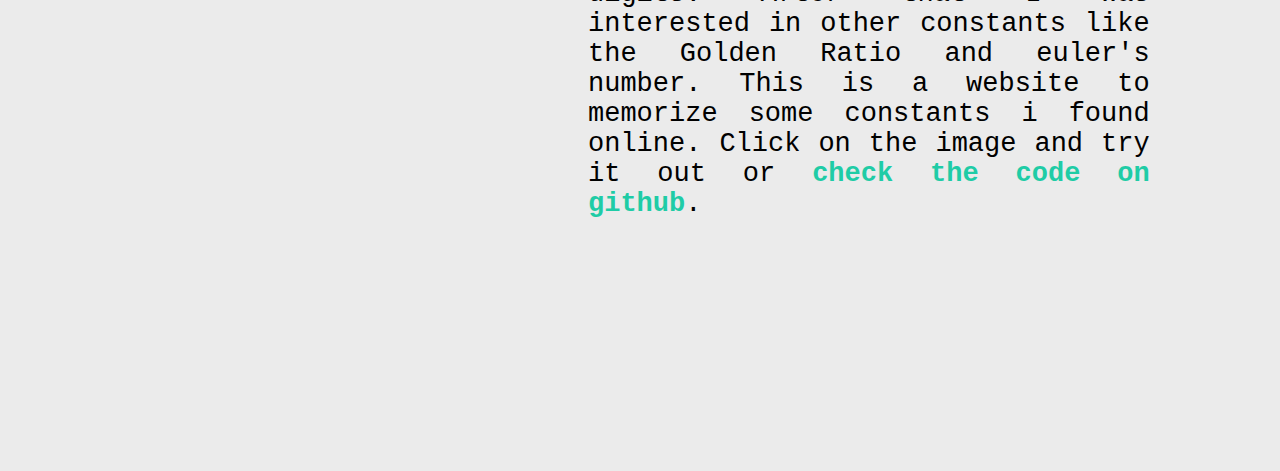
==== commit 95628e89: "added constants memorizer" ====
--- a/index.html
+++ b/index.html
@@ -43,7 +43,8 @@
                     Add as much colors as you want or delete them.
                     With just a click all the colors and the hex values are downloaded to your computer.
                     Thanks to <a href="https://github.com/d-woegerbauer">David</a> for the styling and the help. Click
-                    on the image and try it out or <a href="https://github.com/maximiliansteiger/colorPalette">check the code on github</a>.
+                    on the image and try it out or <a href="https://github.com/maximiliansteiger/colorPalette">check the
+                        code on github</a>.
                 </p>
 
             </div>
@@ -54,7 +55,8 @@
                     screenshots. Many people don't consider that the screenshots are available for everyone through the
                     generated link. With this website you can find screenshots by only a click. There are 3 sections
                     Random, Link and Loop. Be careful some images contain nudity or scam. When you want to use the Loop
-                    function you must allow pop-ups in your browser. Click on the image and try it out or <a href="https://github.com/maximiliansteiger/prntScreenshotFinder">check the code on github</a>.
+                    function you must allow pop-ups in your browser. Click on the image and try it out or <a
+                        href="https://github.com/maximiliansteiger/prntScreenshotFinder">check the code on github</a>.
 
                 </p>
 
@@ -73,7 +75,8 @@
                     word matching the letters I already figure out. So, I built a website where you enter the letters
                     you
                     used and the website shows you all valid words and possible solutions. I usually start with ADIEU
-                    btw. Click on the image and try it out  or <a href="https://github.com/maximiliansteiger/wordlewords">check the code on github</a>.</p>
+                    btw. Click on the image and try it out or <a
+                        href="https://github.com/maximiliansteiger/wordlewords">check the code on github</a>.</p>
             </div>
 
             <div>
@@ -81,7 +84,8 @@
                 <p>Ever wondered what your name would look like as a color?
                     Now you have the chance to try it out. Just enter any text and click on GO.
                     Your text will be converted into a unique color and RGBA as well as the hex value will be shown.
-                    using the opacity range you can also adjust the opacity. Click on the image and try it out  or <a href="https://github.com/maximiliansteiger/name-to-color">check the code on github</a>.
+                    using the opacity range you can also adjust the opacity. Click on the image and try it out or <a
+                        href="https://github.com/maximiliansteiger/name-to-color">check the code on github</a>.
 
                 </p>
             </div>
@@ -94,7 +98,9 @@
             <div>
                 <h1>binary Number Decomposition</h1>
                 <p>Enter numbers in the textbox and hit the button. The numbers will be converted to binary, each bit
-                    position is counted and converted into a new list of numbers. Click on the image and try it out  or <a href="https://github.com/maximiliansteiger/Binary-Number-Generator">check the code on github</a>.</p>
+                    position is counted and converted into a new list of numbers. Click on the image and try it out or
+                    <a href="https://github.com/maximiliansteiger/Binary-Number-Generator">check the code on github</a>.
+                </p>
             </div>
 
 
@@ -104,10 +110,28 @@
                 <p>Everyone likes party games. So, I built a game that is fun and challenging at the same time.
                     a topic is given in the middle of the screen, everyone must name something fitting the topic
                     within 5 Seconds.
-                    Click on the image and try it out or <a href="https://github.com/maximiliansteiger/name-it-game">check the code on github</a>.</p>
+                    Click on the image and try it out or <a
+                        href="https://github.com/maximiliansteiger/name-it-game">check the code on github</a>.</p>
             </div>
 
             <img src="./images/name-it-game.png" alt="" onclick="openLink('projects/name-it-game/index.html')">
+
+
+
+            <img src="./images/constants_memorizer.png" alt=""
+                onclick="openLink('projects/Constants-Memorizer/index.html')">
+
+
+            <div>
+                <h1>Constants memorizer</h1>
+                <p>The first few numbers of PI where printed on my Math book. Sometimes during the lesson I tried to
+                    memorize them. After a few days I was able to recall up to 50 digits. After that I was interested
+                    in other constants like the Golden Ratio and euler's number. This is a website to memorize some
+                    constants i found online.
+                    Click on the image and try it out or <a
+                        href="https://github.com/maximiliansteiger/Constants-Memorizer">check the code on github</a>.
+                </p>
+            </div>
 
 
 
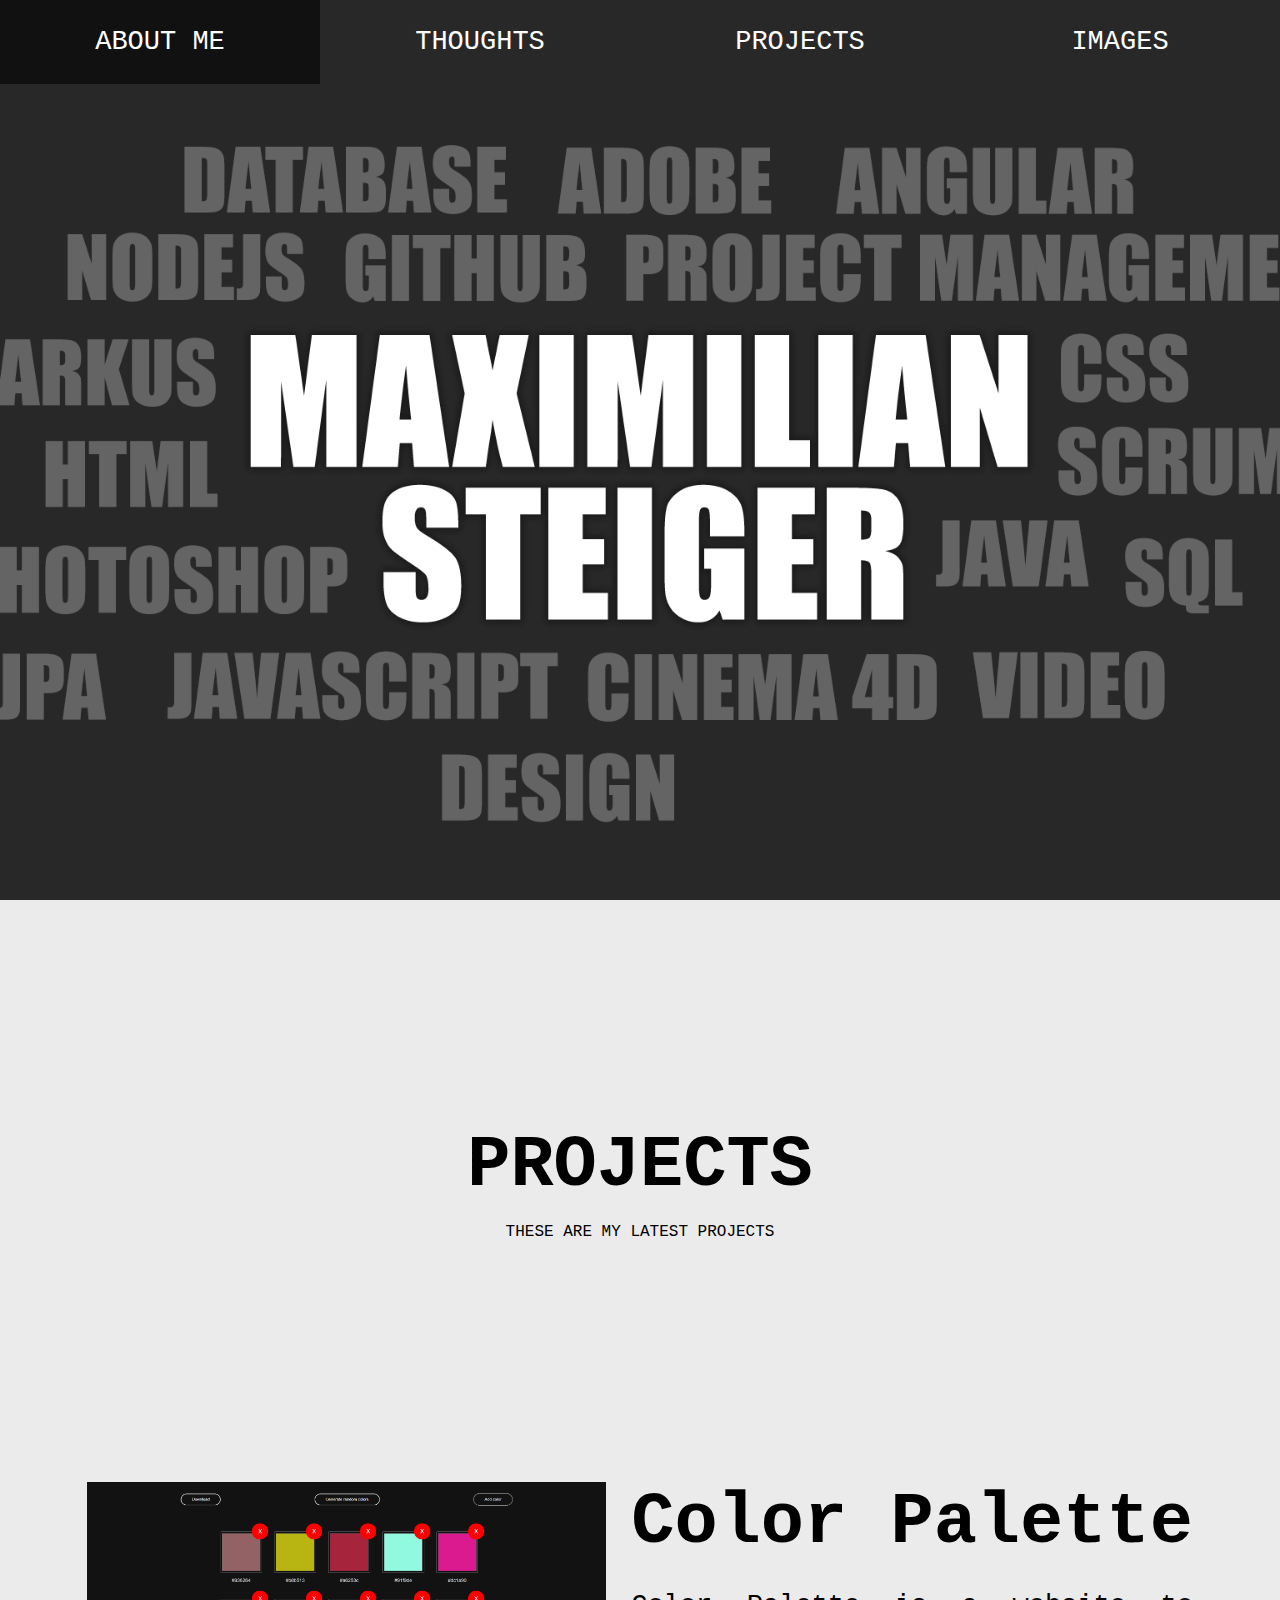
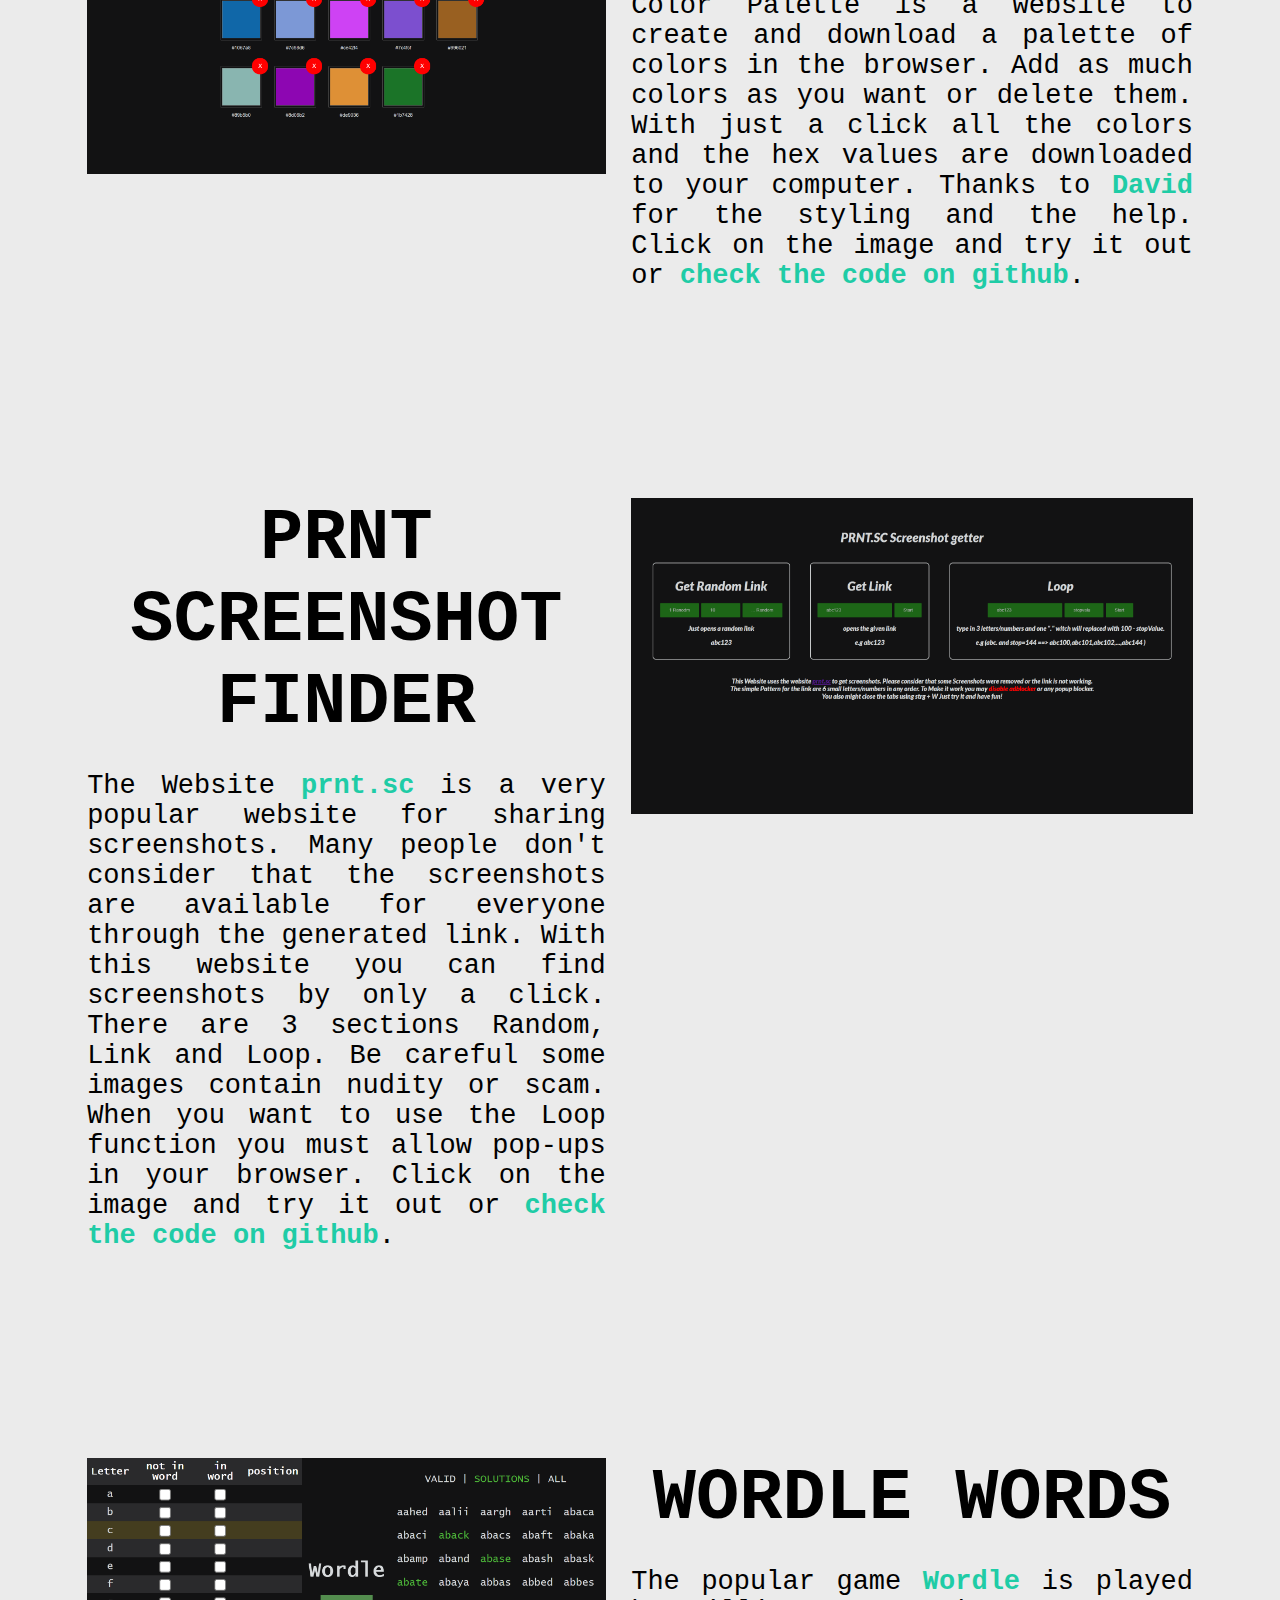
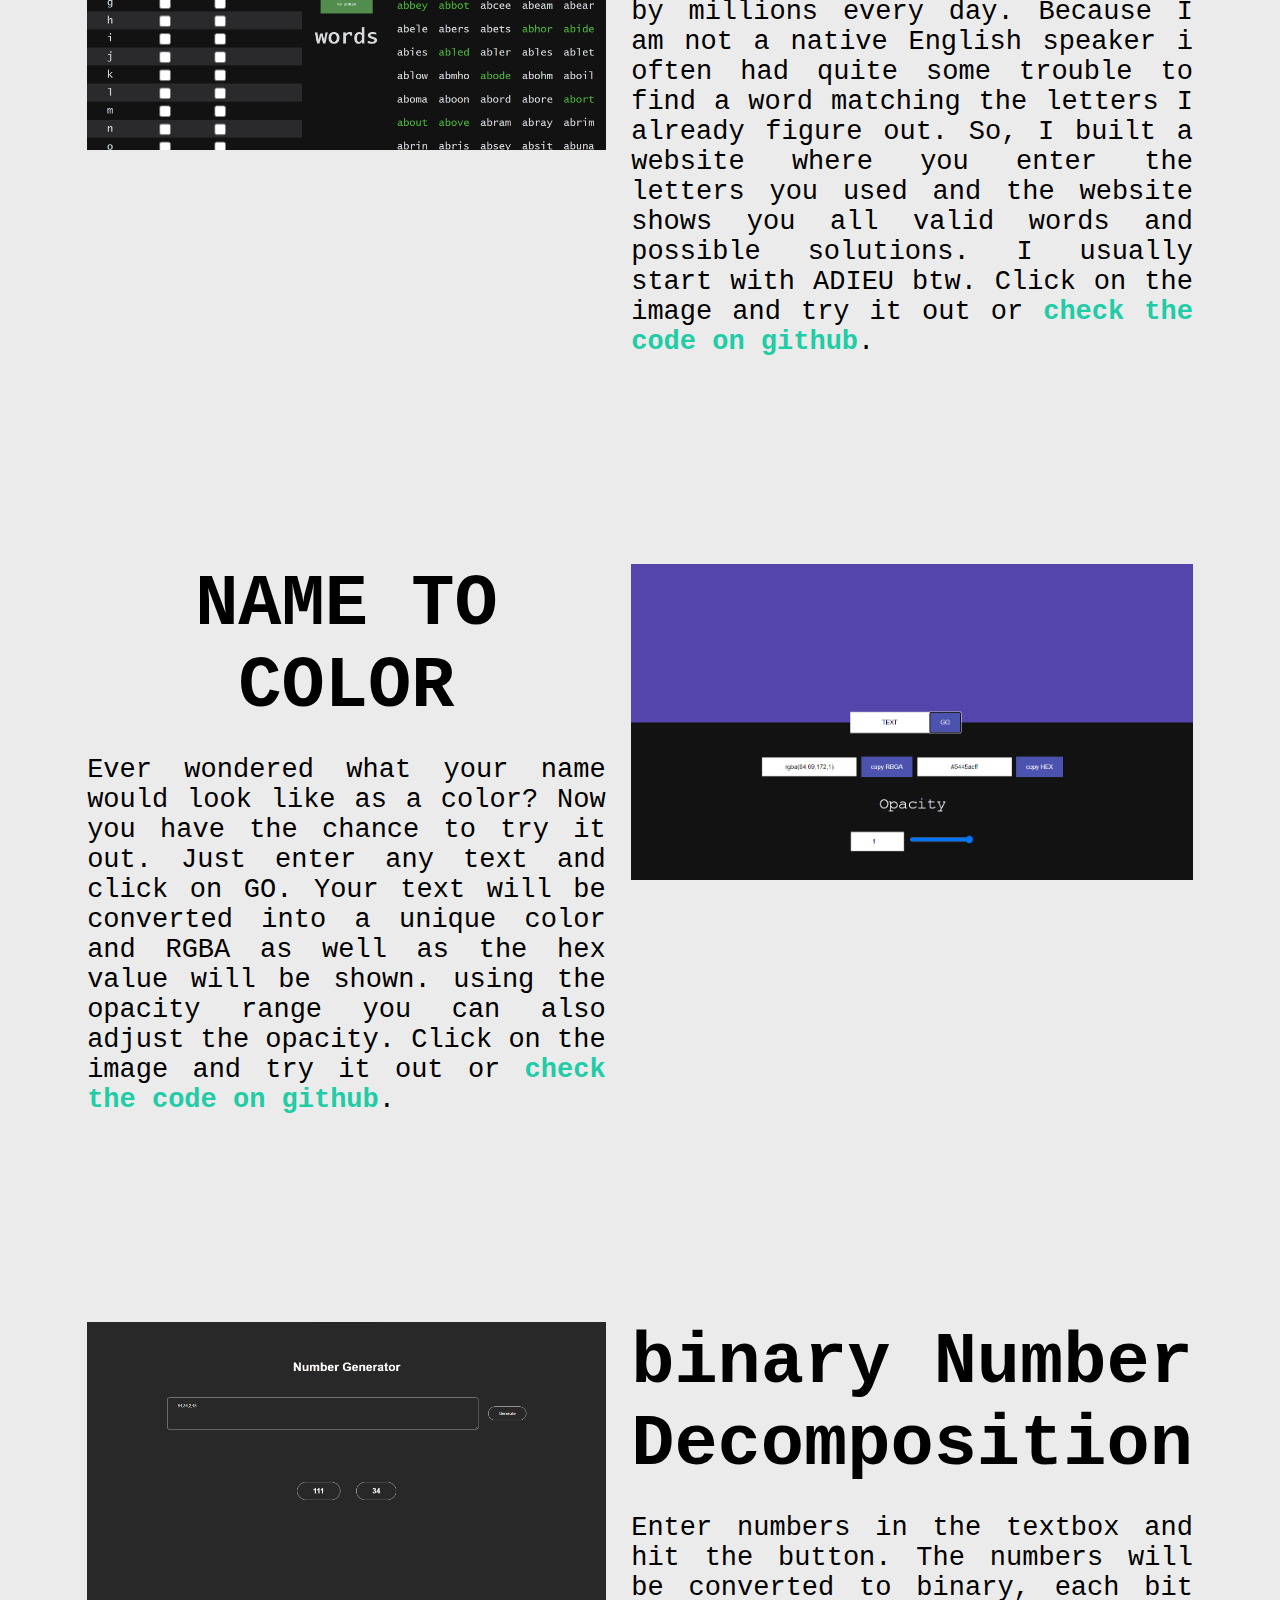
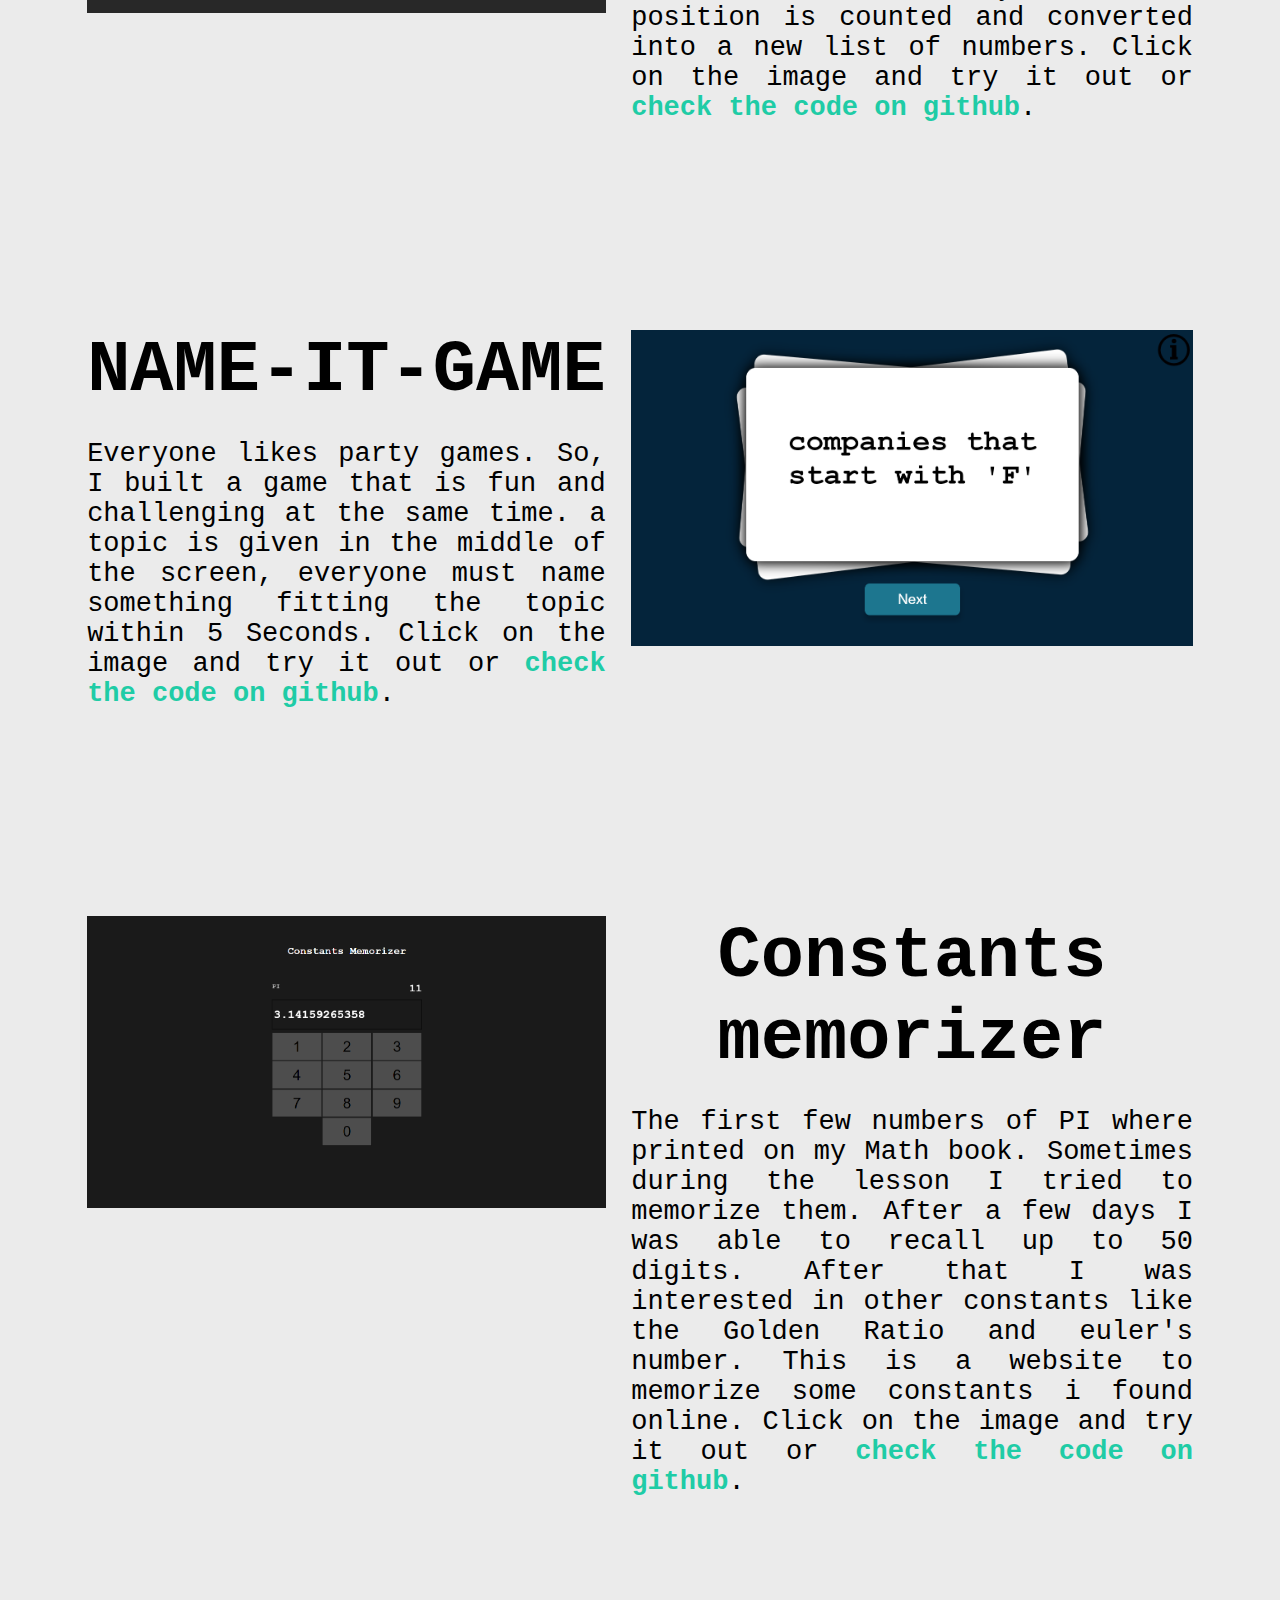
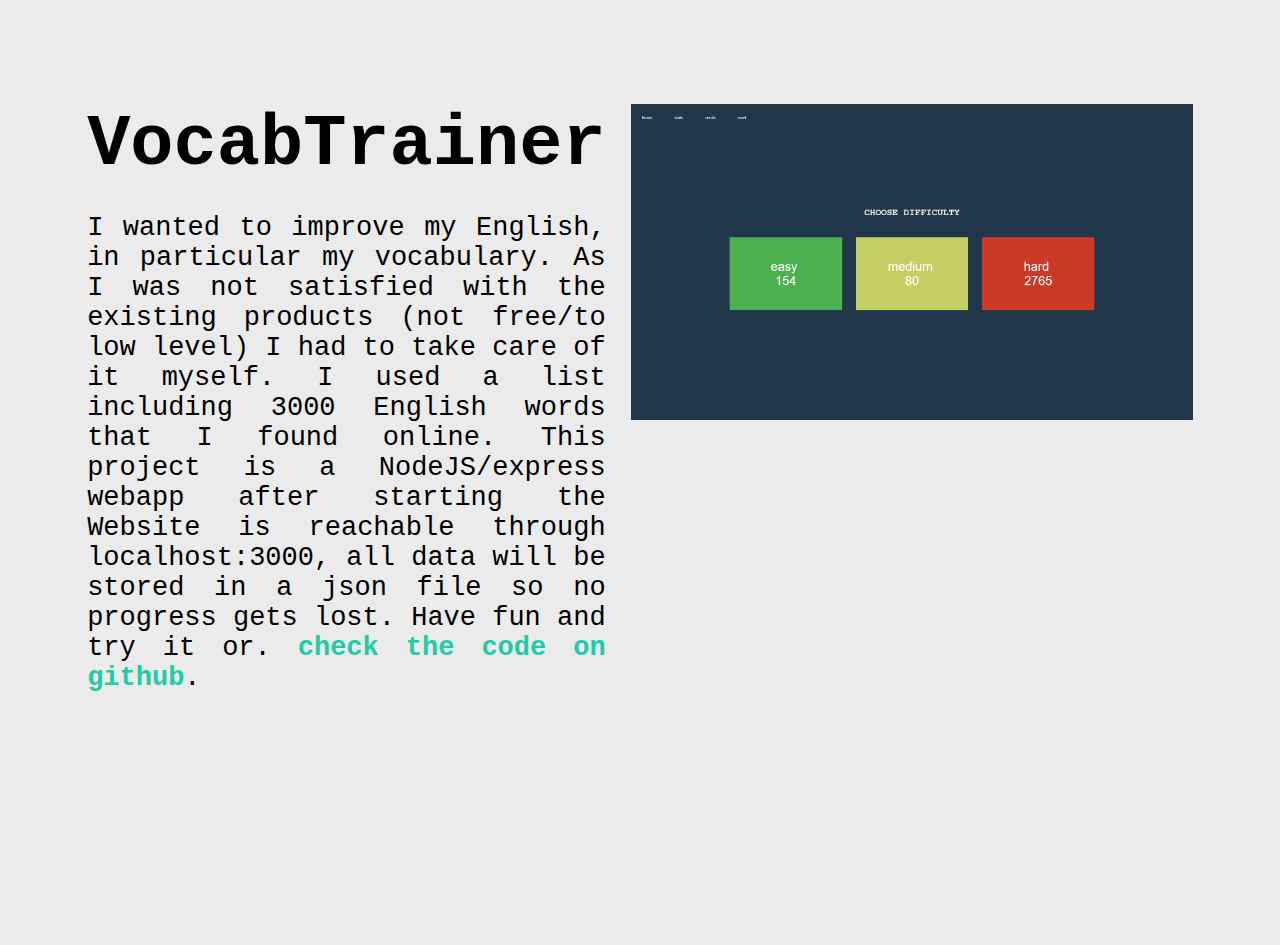
==== commit eafd6ec5: "added englisVocabs project" ====
--- a/index.html
+++ b/index.html
@@ -5,38 +5,25 @@
     <meta name="viewport" content="width=device-width, initial-scale=1">
     <link rel="stylesheet" href="style.css">
     <script src="script.js"></script>
-    <style>
-
-    </style>
+    <title>Maximilian Steiger</title>
 </head>
 
 <body>
-
-    <ul>
-        <li><a href="#">ABOUT ME</a></li>
-
-        <li><a href="#news">THOUGHTS</a></li>
-
-        <li><a href="#projects">PROJECTS</a></li>
-
-        <li><a href="./pages/imageGallery/imageGallery.html">IMAGES</a></li>
-    </ul>
-
+    <nav>
+        <ul>
+            <li><a href="./pages/aboutMe/aboutMe.html">ABOUT ME</a></li>
+            <li><a href="./pages/thoughts/thoughtsNavigator.html">THOUGHTS</a></li>
+            <li><a href="#projects">PROJECTS</a></li>
+            <li><a href="./pages/imageGallery/imageGallery.html">IMAGES</a></li>
+        </ul>
+    </nav>
     <div class="indexBackground"></div>
-
-
-
-
-
     <div class="projects" id="projects">
         <h1>PROJECTS</h1>
         <p>THESE ARE MY LATEST PROJECTS</p>
-
         <div class="projectsGrid">
-
-
-            <img src="./images/colorPalette.png" alt="" onclick="openLink('projects/colorPalette/index.html')">
-
+            <img src="./images/colorPalette.png" alt=""
+                onclick="openLink('https\://maximiliansteiger.github.io/colorPalette/')">
             <div>
                 <h1>Color Palette</h1>
                 <p>Color Palette is a website to create and download a palette of colors in the browser.
@@ -46,9 +33,7 @@
                     on the image and try it out or <a href="https://github.com/maximiliansteiger/colorPalette">check the
                         code on github</a>.
                 </p>
-
             </div>
-
             <div>
                 <h1>PRNT SCREENSHOT FINDER</h1>
                 <p>The Website <a href="https://prnt.sc/">prnt.sc</a> is a very popular website for sharing
@@ -57,16 +42,12 @@
                     Random, Link and Loop. Be careful some images contain nudity or scam. When you want to use the Loop
                     function you must allow pop-ups in your browser. Click on the image and try it out or <a
                         href="https://github.com/maximiliansteiger/prntScreenshotFinder">check the code on github</a>.
-
                 </p>
-
             </div>
-
-            <img src="./images/prntFinder.png" alt="" onclick="openLink('projects/prntScreenshotFinder/index.html')">
-
-
-
-            <img src="./images/wordlewords.png" alt="" onclick="openLink('projects/wordlewords/index.html')">
+            <img src="./images/prntFinder.png" alt=""
+                onclick="openLink('https\://maximiliansteiger.github.io/prntScreenshotFinder/')">
+            <img src="./images/wordlewords.png" alt=""
+                onclick="openLink('https\://maximiliansteiger.github.io/wordlewords/')">
             <div>
                 <h1>WORDLE WORDS</h1>
                 <p>The popular game <a href="https://www.nytimes.com/games/wordle/index.html">Wordle</a> is played by
@@ -78,7 +59,6 @@
                     btw. Click on the image and try it out or <a
                         href="https://github.com/maximiliansteiger/wordlewords">check the code on github</a>.</p>
             </div>
-
             <div>
                 <h1>NAME TO COLOR</h1>
                 <p>Ever wondered what your name would look like as a color?
@@ -86,15 +66,12 @@
                     Your text will be converted into a unique color and RGBA as well as the hex value will be shown.
                     using the opacity range you can also adjust the opacity. Click on the image and try it out or <a
                         href="https://github.com/maximiliansteiger/name-to-color">check the code on github</a>.
-
                 </p>
             </div>
-            <img src="./images/nameToColor.png" alt="" onclick="openLink('projects/name-to-color/index.html')">
-
-
+            <img src="./images/nameToColor.png" alt=""
+                onclick="openLink('https\://maximiliansteiger.github.io/name-to-color/')">
             <img src="./images/numberBinary.png" alt=""
-                onclick="openLink('projects/binaryNumberDecomposition/index.html')">
-
+                onclick="openLink('https\://maximiliansteiger.github.io/Binary-Number-Generator/')">
             <div>
                 <h1>binary Number Decomposition</h1>
                 <p>Enter numbers in the textbox and hit the button. The numbers will be converted to binary, each bit
@@ -102,9 +79,6 @@
                     <a href="https://github.com/maximiliansteiger/Binary-Number-Generator">check the code on github</a>.
                 </p>
             </div>
-
-
-
             <div>
                 <h1>NAME-IT-GAME</h1>
                 <p>Everyone likes party games. So, I built a game that is fun and challenging at the same time.
@@ -113,15 +87,10 @@
                     Click on the image and try it out or <a
                         href="https://github.com/maximiliansteiger/name-it-game">check the code on github</a>.</p>
             </div>
-
-            <img src="./images/name-it-game.png" alt="" onclick="openLink('projects/name-it-game/index.html')">
-
-
-
+            <img src="./images/name-it-game.png" alt=""
+                onclick="openLink('https\://maximiliansteiger.github.io/name-it-game/')">
             <img src="./images/constants_memorizer.png" alt=""
-                onclick="openLink('projects/Constants-Memorizer/index.html')">
-
-
+                onclick="openLink('https\://maximiliansteiger.github.io/Constants-Memorizer/')">
             <div>
                 <h1>Constants memorizer</h1>
                 <p>The first few numbers of PI where printed on my Math book. Sometimes during the lesson I tried to
@@ -132,7 +101,20 @@
                         href="https://github.com/maximiliansteiger/Constants-Memorizer">check the code on github</a>.
                 </p>
             </div>
-
+            <div>
+                <h1>VocabTrainer</h1>
+                <p>I wanted to improve my English, in particular my vocabulary. As I was not satisfied with the
+                    existing products (not free/to low level) I had to take care of it myself. I used a list including
+                    3000 English words that I found online.
+                    This project is a NodeJS/express webapp after starting the Website is reachable through
+                    localhost:3000, all data will be stored in a json
+                    file so no progress gets lost. Have fun and try it or.
+                    <a href="https://github.com/maximiliansteiger/english-german-vocabTrainer">check the
+                        code
+                        on
+                        github</a>. </p>
+            </div> <img src="./images/englishVocabs.png" alt=""
+                onclick="openLink('https\://github.com/maximiliansteiger/english-german-vocabTrainer')">
 
 
         </div>
